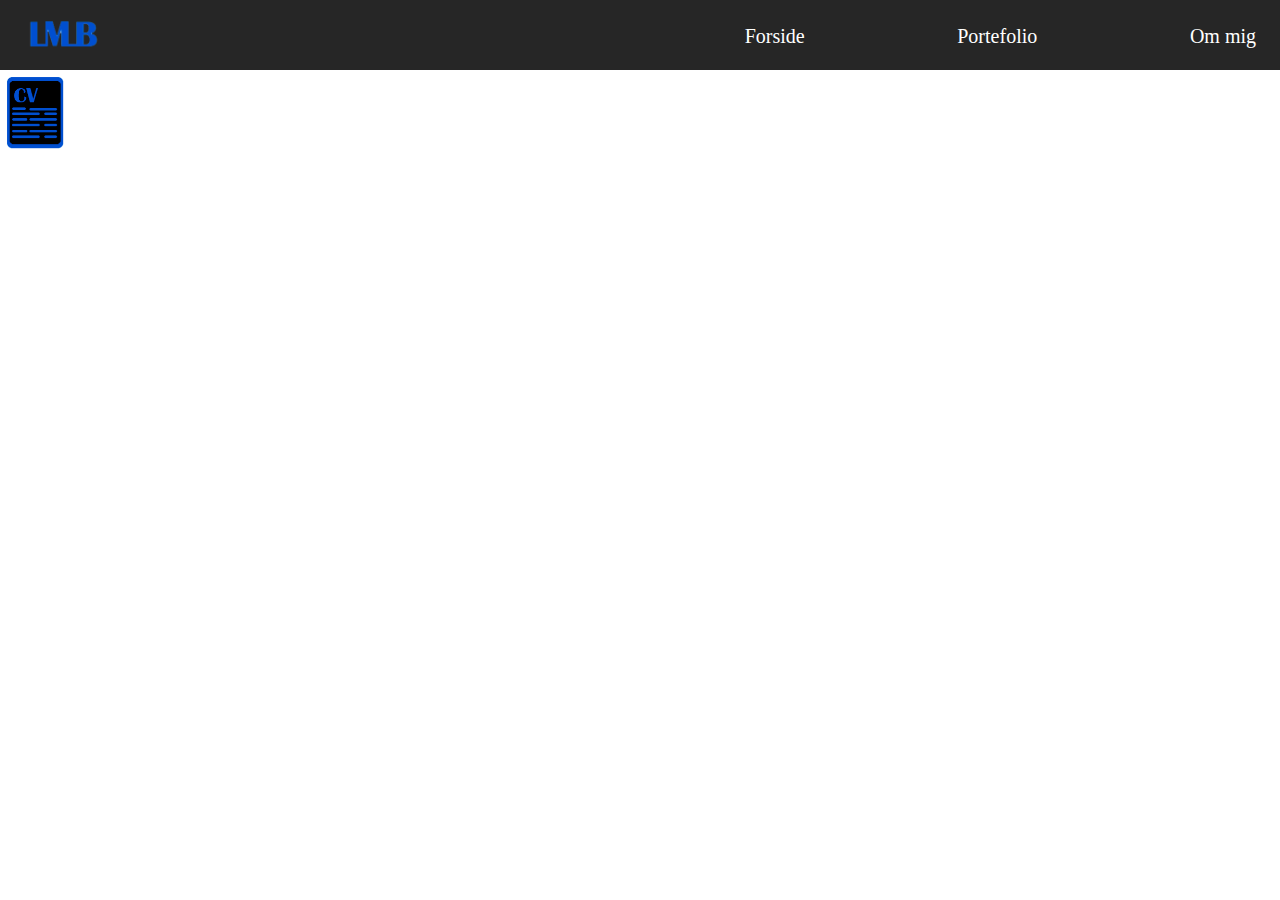
==== pages/1sem-magasin.html @ e430eef9 "undersider - lavet" ====
<!doctype html>
<html lang="da">
<head>
  <meta charset="utf-8">
  <meta name="viewport" content="width=device-width, initial-scale=1, shrink-to-fit=no">
  <meta name="description" content="Portfolio">
  <meta name="author" content="Lise-May Lisbjerg Byfuglien">
  <title>Portfolio</title>
  <link rel="stylesheet" href="../css/style.css">
  <!-- font.abel -->
  <link rel="preconnect" href="https://fonts.googleapis.com">
  <link rel="preconnect" href="https://fonts.gstatic.com" crossorigin>
  <link rel="icon" href="../img/LMLB.png" />
  <link href="https://fonts.googleapis.com/css2?family=Abel&family=Lora&display=swap" rel="stylesheet">
</head>
<body>
    <header>
        <nav class="navbar">
            <a href="../index.html">
                <img src="../img/LMLB.png" alt="LMLB" class="logo">
            </a>
            <ul class="nav-menu">
                <li class="nav-item">
                    <a href="../index.html" class="nav-link">Forside</a>
                </li>
                <li class="nav-item">
                    <a href="#Portefolio" class="nav-link">Portefolio</a>
                </li>
                <li class="nav-item">
                    <a href="#om" class="nav-link">Om mig</a>
                </li>
            </ul>
            <div class="hamburger">
                <span class="bar"></span>
                <span class="bar"></span>
                <span class="bar"></span>
            </div>
        </nav>
    </header>
    <main>
        <a href="#" download><!-- filen der bliver downloadet -->
            <img class="cv_img" src="/img/CV-mørk.png" alt="CV icon">
        </a>

        
    </main>
     <!-- js fil -->
    <script src="../js/script.js"></script>
</body>
</html>
---- css/style.css ----
/*---------- Sass Variabler ----------*/
/*-----*/
/*---------- fonts ----------*/
/*-----*/
/*---------- general --------- */
* {
  margin: 0;
  padding: 0;
  -webkit-box-sizing: border-box;
          box-sizing: border-box;
  text-decoration: none;
}

h1 {
  color: #0040C1;
  font-size: 28px;
  text-align: center;
  font: "Lora", serif;
}

h2 {
  color: #0040C1;
  font-size: 22px;
  font: "Abel", sans-serif;
}

h3 {
  color: #ffffff;
  font-size: 20px;
  font: "Abel", sans-serif;
}

p {
  color: #ffffff;
  font-size: 16px;
  font: "Abel", sans-serif;
  line-height: 22px;
}

main {
  background-color: #000000;
}

.black_boks {
  border: 1px solid #ffffff;
  border-radius: 5px;
  background-color: #000000;
}

.white_boks {
  border: 1px solid #000000;
  border-radius: 5px;
  background-color: #ffffff;
}

.line_horizontal {
  height: 2px;
  background-color: #C4C4C4;
  width: 80%;
  position: relative;
  margin-right: auto;
  margin-left: auto;
}

/*-----*/
/*---------- nav bar --------- */
header {
  background-color: #262626;
}

li {
  list-style: none;
}

a {
  color: white;
  text-decoration: none;
}

.logo {
  width: 70px;
}

.navbar {
  min-height: 70px;
  display: -webkit-box;
  display: -ms-flexbox;
  display: flex;
  -webkit-box-pack: justify;
      -ms-flex-pack: justify;
          justify-content: space-between;
  -webkit-box-align: center;
      -ms-flex-align: center;
          align-items: center;
  padding: 0 24px;
  display: flex;
  -webkit-box-orient: horizontal;
  -webkit-box-direction: reverse;
      -ms-flex-direction: row-reverse;
          flex-direction: row-reverse;
}

.bar {
  display: block;
  width: 25px;
  height: 3px;
  margin: 5px auto;
  -webkit-transition: all 0.3s ease-in-out;
  transition: all 0.3s ease-in-out;
  background-color: white;
}

.hamburger {
  display: block;
  cursor: pointer;
}

.hamburger.active .bar:nth-child(2) {
  opacity: 0;
}

.hamburger.active .bar:nth-child(1) {
  -webkit-transform: translateY(8px) rotate(45deg);
          transform: translateY(8px) rotate(45deg);
}

.hamburger.active .bar:nth-child(3) {
  -webkit-transform: translateY(-8px) rotate(-45deg);
          transform: translateY(-8px) rotate(-45deg);
}

.nav-menu {
  position: fixed;
  left: -100%;
  top: 70px;
  /*gap: 0;*/
  -webkit-box-orient: vertical;
  -webkit-box-direction: normal;
      -ms-flex-direction: column;
          flex-direction: column;
  background-color: #262626;
  width: 100%;
  text-align: center;
  -webkit-transition: 0.3s;
  transition: 0.3s;
}

.nav-item {
  margin: 16px 0;
}

.nav-menu.active {
  left: 0;
}

.nav-link {
  font-size: 17px;
}

/*-----*/
/*---------- forside information --------- */
.cv_img {
  height: 60px;
  position: fixed;
  margin: 5px;
}

.h2_front_page {
  text-align: center;
  padding-top: 50px;
  color: #ffffff;
  font-size: 16px;
}

.col_left {
  padding-top: 8%;
}

.col_right {
  padding-top: 10%;
  padding-bottom: 25%;
}

.h1_front_page {
  padding-top: 40px;
  padding-bottom: 40px;
}

.img_front_info {
  width: 70%;
  display: block;
  margin-left: auto;
  margin-right: auto;
  padding-bottom: 40px;
}

.typed-text {
  text-transform: uppercase;
}

.cursor {
  display: inline-block;
  width: 2px;
  background-color: #C4C4C4;
  margin-left: 0,1rem;
  -webkit-animation: blink 1s infinite;
          animation: blink 1s infinite;
}

.cursor.typing {
  -webkit-animation: none;
          animation: none;
}

@-webkit-keyframes blink {
  0% {
    background-color: #C4C4C4;
  }
  49% {
    background-color: #C4C4C4;
  }
  50% {
    background-color: transparent;
  }
  99% {
    background-color: transparent;
  }
  100% {
    background-color: #C4C4C4;
  }
}

@keyframes blink {
  0% {
    background-color: #C4C4C4;
  }
  49% {
    background-color: #C4C4C4;
  }
  50% {
    background-color: transparent;
  }
  99% {
    background-color: transparent;
  }
  100% {
    background-color: #C4C4C4;
  }
}

/*-----*/
/*---------- om mig - forside --------- */
.h2_about_me {
  color: #0040C1;
  font-size: 24px;
  text-align: center;
  font: "Lora", serif;
}

.col_left_about {
  padding: 10% 20px 10% 20px;
}

.p_info {
  padding: 10px 0 10px 0;
}

.about_article {
  padding-top: 15px;
  padding-bottom: 10px;
}

.background_article {
  text-align: center;
  width: 265px;
  padding: 10px 0 10px 0;
  margin: 10px auto 10px auto;
}

.background_link {
  color: #ffffff;
  font-size: 16px;
  cursor: pointer;
  padding: 5px;
}

.qout {
  text-align: center;
}

.the_qout {
  font-size: 20px;
  font-weight: bold;
}

/*-----*/
/*---------- Baggrund - underside --------- */
.h1_background {
  padding-top: 30px;
  text-transform: uppercase;
}

.h2_bacground {
  text-align: center;
  color: #ffffff;
  padding-top: 40px;
}

.background_info_wrapper {
  display: -webkit-box;
  display: -ms-flexbox;
  display: flex;
  -webkit-box-orient: vertical;
  -webkit-box-direction: normal;
      -ms-flex-direction: column;
          flex-direction: column;
  -webkit-box-pack: space-evenly;
      -ms-flex-pack: space-evenly;
          justify-content: space-evenly;
}

.background_type {
  display: -webkit-box;
  display: -ms-flexbox;
  display: flex;
  -webkit-box-orient: vertical;
  -webkit-box-direction: normal;
      -ms-flex-direction: column;
          flex-direction: column;
  -webkit-box-align: center;
      -ms-flex-align: center;
          align-items: center;
  width: 100%;
  padding: 20px 0 15px 0;
}

.bacground_diploma, .background_year, .background_place {
  color: #C4C4C4;
}

/*-----*/
/*---------- Skills - forside --------- */
.my_skills {
  padding: 10% 0 10% 0;
}

.h2_my_skills {
  text-align: center;
  padding-top: 16px;
  text-transform: uppercase;
}

.skills_wrapper {
  display: -webkit-box;
  display: -ms-flexbox;
  display: flex;
  -webkit-box-orient: vertical;
  -webkit-box-direction: normal;
      -ms-flex-direction: column;
          flex-direction: column;
  -webkit-box-align: center;
      -ms-flex-align: center;
          align-items: center;
  -webkit-box-pack: space-evenly;
      -ms-flex-pack: space-evenly;
          justify-content: space-evenly;
}

.h3_skills_part {
  padding: 10px 0 10px 0;
}

.skills_part {
  display: -webkit-box;
  display: -ms-flexbox;
  display: flex;
  -webkit-box-orient: vertical;
  -webkit-box-direction: normal;
      -ms-flex-direction: column;
          flex-direction: column;
  -webkit-box-align: center;
      -ms-flex-align: center;
          align-items: center;
  width: 90%;
  padding: 20px 0 15px 0;
}

/*-----*/
/*---------- kontakt - forside --------- */
.contact_me {
  background-color: #C4C4C4;
  height: 200px;
}

.article_contact_me {
  width: 90%;
  margin-right: auto;
  margin-left: auto;
}

.h2_contact_me {
  text-align: center;
  padding-top: 20px;
  padding-bottom: 10px;
  text-transform: uppercase;
}

.p_contact_me {
  color: #000000;
  padding-bottom: 10px;
}

.contact_me_button {
  font-size: 16px;
  color: #000000;
  cursor: pointer;
  padding: 5px;
}

.contact_button {
  text-align: center;
}

/*-----*/
/*---------- projekter - forside --------- */
.my_projects {
  padding: 50px 20px 50px 20px;
}

.h2_projects, .h2_recommendations {
  text-align: center;
  text-transform: uppercase;
  padding-bottom: 10px;
}

.h3_semester {
  padding: 40px 0 10px 0;
}

.projects {
  margin: 10px 0px 10px 0;
}

.project_img {
  height: 300px;
  display: block;
  margin-left: auto;
  margin-right: auto;
  background-color: #C4C4C4;
  cursor: pointer;
}

.projects_mobile {
  padding: 20px;
}

/*-----*/
/*---------- anbefaling - forside --------- */
.h2_recommendations {
  padding-bottom: 20px;
}

.recommendations {
  padding: 50px 20px 50px 20px;
}

.recommendation {
  background-color: #C4C4C4;
}

.recommendation_wrapper {
  padding: 15px;
}

.h3_recommendation, .p_recommendation_text, .p_recommendation_employer {
  color: #000000;
}

.h3_recommendation {
  padding-bottom: 15px;
}

.p_recommendation_employer {
  padding-top: 15px;
}

.recommendation_footer {
  display: -webkit-box;
  display: -ms-flexbox;
  display: flex;
  -webkit-box-orient: horizontal;
  -webkit-box-direction: normal;
      -ms-flex-direction: row;
          flex-direction: row;
  -webkit-box-pack: justify;
      -ms-flex-pack: justify;
          justify-content: space-between;
}

.shell_logo {
  height: 75px;
}

/*-----*/
/*---------- fotter --------- */
.footer {
  background-color: #444444;
}

.footer_section {
  display: -webkit-box;
  display: -ms-flexbox;
  display: flex;
  -webkit-box-orient: vertical;
  -webkit-box-direction: normal;
      -ms-flex-direction: column;
          flex-direction: column;
  text-align: center;
  padding-top: 20px;
}

.some, .footer_contact {
  padding: 10px;
}

.p_some, .p_mail, .p_telephone {
  font-size: 16px;
}

.copyright {
  text-align: center;
  font-size: 12px;
  padding-top: 20px;
}

/* ----------------------------------------------------------------- */
/* ---------------------- mediaquery tablet ------------------------ */
@media screen and (min-width: 672px) and (max-width: 950px) {
  /* ------------------------------------------------- */
  /*--Generalt---*/
  h1 {
    font-size: 30px;
  }
  h2 {
    font-size: 23px;
  }
  h3 {
    font-size: 22px;
  }
  p {
    font-size: 18px;
  }
  /*--heder info ---*/
  .nav-link {
    font-size: 20px;
  }
  /*--om mig + mine skills---*/
  .h2_front_page {
    font-size: 18px;
  }
  .about_article, .my_skills {
    padding: 15px 30px 10px 30px;
  }
  .background_article {
    width: 310px;
    padding: 10px 0 10px 0;
  }
  .my_skills {
    padding: 10% 0 10% 0;
  }
  /*--kontakt mig---*/
  .contact_me {
    height: 170px;
    padding: 2% 0 2% 0;
  }
  .contact_button {
    padding-top: 10px;
  }
  .article_contact_me {
    width: 83%;
  }
  /*--projekter---*/
  .my_projects {
    padding: 100px 90px;
  }
  .projects {
    margin: 10px 40px;
  }
  .projects {
    margin: 10px 0px 10px 0;
  }
  /*--anbefaling---*/
  .recommendations {
    padding: 50px 70px;
  }
  /*--footer---*/
  .footer_section {
    display: -webkit-box;
    display: -ms-flexbox;
    display: flex;
    -webkit-box-orient: horizontal;
    -webkit-box-direction: normal;
        -ms-flex-direction: row;
            flex-direction: row;
    -webkit-box-pack: justify;
        -ms-flex-pack: justify;
            justify-content: space-between;
    -webkit-box-align: center;
        -ms-flex-align: center;
            align-items: center;
    padding: 0 10%;
  }
  .some, .footer_contact {
    padding: 25px;
  }
}

/* ----------------------------------------------------------------- */
/* ---------------------- mediaquery ipad pro ----------------------- */
@media screen and (min-width: 951px) and (max-width: 1366px) {
  /*--Generalt---*/
  h1 {
    font-size: 32px;
  }
  h2 {
    font-size: 25px;
  }
  h3 {
    font-size: 24px;
  }
  p {
    font-size: 20px;
  }
  /*--Burgermenu---*/
  .nav-menu {
    display: -webkit-box;
    display: -ms-flexbox;
    display: flex;
    -webkit-box-pack: justify;
        -ms-flex-pack: justify;
            justify-content: space-between;
    -webkit-box-orient: horizontal;
    -webkit-box-direction: normal;
        -ms-flex-direction: row;
            flex-direction: row;
    -webkit-box-align: center;
        -ms-flex-align: center;
            align-items: center;
    gap: 60px;
    position: inherit;
    padding-left: 52%;
  }
  .navbar {
    display: -webkit-box;
    display: -ms-flexbox;
    display: flex;
    -webkit-box-orient: unset;
    -webkit-box-direction: unset;
        -ms-flex-direction: unset;
            flex-direction: unset;
    font-size: 25px;
  }
  .nav-link {
    /*Hover effect*/
    -webkit-transition: 0.7s ease;
    transition: 0.7s ease;
    font-size: 20px;
  }
  .nav-link:hover {
    /*Hover effect*/
    color: blue;
  }
  .hamburger {
    display: none;
  }
  .logo {
    width: 80px;
  }
  .cv_img {
    height: 75px;
  }
  /*---------- forside information --------- */
  .front_info {
    display: -ms-grid;
    display: grid;
    -ms-grid-columns: 1.1fr 0.9fr;
        grid-template-columns: 1.1fr 0.9fr;
    -ms-grid-rows: 1fr;
        grid-template-rows: 1fr;
    gap: 0px 0px;
    grid-auto-flow: row;
        grid-template-areas: "col_left col_right";
    width: 100%;
    height: 100%;
  }
  .col_left {
    -ms-grid-row: 1;
    -ms-grid-column: 1;
    grid-area: col_left;
    padding-top: 350px;
  }
  .col_right {
    -ms-grid-row: 1;
    -ms-grid-column: 2;
    grid-area: col_right;
  }
  .h2_front_page {
    font-size: 20px;
  }
  .img_front_info {
    width: 90%;
    padding-top: 300px;
    padding-bottom: 600px;
  }
  /*---------- forside om mig --------- */
  .about_me {
    display: -ms-grid;
    display: grid;
    -ms-grid-columns: 1.2fr 0.8fr;
        grid-template-columns: 1.2fr 0.8fr;
    -ms-grid-rows: 1fr;
        grid-template-rows: 1fr;
    gap: 0px 0px;
    grid-auto-flow: row;
        grid-template-areas: "col_left_about col_right_about";
    width: 100%;
    height: 100%;
    padding: 50px 0 50px 0;
  }
  .col_left_about {
    -ms-grid-row: 1;
    -ms-grid-column: 1;
    grid-area: col_left_about;
    padding: 20px 40px 20px 70px;
  }
  .col_right_about {
    -ms-grid-row: 1;
    -ms-grid-column: 2;
    grid-area: col_right_about;
  }
  .about_article {
    padding-top: 18px;
    padding-bottom: 13px;
  }
  .background_article {
    width: 315px;
    padding: 12px 0 12px 0;
  }
  .background_link {
    font-size: 20px;
  }
  /*---------- Skills - forside --------- */
  .my_skills {
    padding: 100px 70px 100px 70px;
  }
  .h2_my_skills {
    padding-top: 20px;
    padding-bottom: 10px;
  }
  .skills_wrapper {
    -webkit-box-orient: horizontal;
    -webkit-box-direction: normal;
        -ms-flex-direction: row;
            flex-direction: row;
  }
  .skills_part {
    width: 25%;
  }
  .h3_skills_part {
    text-align: center;
  }
  /*---------- kontakt - forside --------- */
  .article_contact_me {
    width: 85%;
  }
  .h2_contact_me {
    padding-top: 30px;
    padding-bottom: 15px;
  }
  .contact_button {
    padding-top: 20px;
    padding-bottom: 30px;
  }
  .contact_me_button {
    font-size: 17px;
    padding: 8px;
  }
  /*---------- Baggrund - underside --------- */
  .h1_background {
    padding-left: 13%;
  }
  .background_info_wrapper {
    display: -webkit-box;
    display: -ms-flexbox;
    display: flex;
    -webkit-box-orient: horizontal;
    -webkit-box-direction: normal;
        -ms-flex-direction: row;
            flex-direction: row;
    padding: 0 20px 0 20px;
  }
  .background_line {
    display: none;
  }
  .background_line_v {
    border-left: 2px solid #C4C4C4;
    border-right: 2px solid #C4C4C4;
    height: 750px;
    margin-top: 40px;
  }
  /*--projekter- forside --*/
  .my_projects {
    padding: 100px 120px;
  }
  .projects {
    margin: 10px 40px;
  }
  .project_img {
    height: 450px;
  }
  .projects_mobile {
    height: 500px;
  }
  /*--anbefaling- forside--*/
  .recommendations {
    padding: 100px 80px;
  }
  .recommendation_wrapper {
    padding: 30px;
  }
  /*--footer---*/
  .footer_section {
    display: -webkit-box;
    display: -ms-flexbox;
    display: flex;
    -webkit-box-orient: horizontal;
    -webkit-box-direction: normal;
        -ms-flex-direction: row;
            flex-direction: row;
    -webkit-box-pack: justify;
        -ms-flex-pack: justify;
            justify-content: space-between;
    -webkit-box-align: center;
        -ms-flex-align: center;
            align-items: center;
    padding: 0 10%;
  }
  .some, .footer_contact {
    padding: 25px;
  }
  .p_some, .p_mail, .p_telephone {
    font-size: 18px;
  }
}

/* ---------------------- mediaquery desktop - lille ----------------------- */
@media screen and (min-width: 1367px) {
  /*--Generalt---*/
  h1 {
    font-size: 50px;
  }
  h2 {
    font-size: 27px;
  }
  h3 {
    font-size: 26px;
  }
  p {
    font-size: 23px;
  }
  /*--Burgermenu---*/
  .nav-menu {
    display: -webkit-box;
    display: -ms-flexbox;
    display: flex;
    -webkit-box-pack: justify;
        -ms-flex-pack: justify;
            justify-content: space-between;
    -webkit-box-orient: horizontal;
    -webkit-box-direction: normal;
        -ms-flex-direction: row;
            flex-direction: row;
    -webkit-box-align: center;
        -ms-flex-align: center;
            align-items: center;
    gap: 60px;
    position: inherit;
    padding-left: 50%;
  }
  .navbar {
    display: -webkit-box;
    display: -ms-flexbox;
    display: flex;
    -webkit-box-orient: unset;
    -webkit-box-direction: unset;
        -ms-flex-direction: unset;
            flex-direction: unset;
    font-size: 27px;
  }
  .nav-link {
    /*Hover effect*/
    -webkit-transition: 0.7s ease;
    transition: 0.7s ease;
    font-size: 25px;
  }
  .nav-link:hover {
    /*Hover effect*/
    color: blue;
  }
  .hamburger {
    display: none;
  }
  .logo {
    width: 100px;
  }
  .cv_img {
    height: 100px;
  }
  /*---------- forside information --------- */
  .front_info {
    display: -ms-grid;
    display: grid;
    -ms-grid-columns: 1.2fr 0.8fr;
        grid-template-columns: 1.2fr 0.8fr;
    -ms-grid-rows: 1fr;
        grid-template-rows: 1fr;
    gap: 0px 0px;
    grid-auto-flow: row;
        grid-template-areas: "col_left col_right";
    width: 100%;
    height: 100%;
  }
  .col_left {
    -ms-grid-row: 1;
    -ms-grid-column: 1;
    grid-area: col_left;
    padding-top: 400px;
  }
  .col_right {
    -ms-grid-row: 1;
    -ms-grid-column: 2;
    grid-area: col_right;
  }
  .h2_front_page {
    font-size: 22px;
  }
  .img_front_info {
    width: 90%;
    padding-top: 300px;
    padding-bottom: 600px;
    padding-right: 22px;
  }
  /*---------- forside om mig --------- */
  .about_me {
    display: -ms-grid;
    display: grid;
    -ms-grid-columns: 1.2fr 0.8fr;
        grid-template-columns: 1.2fr 0.8fr;
    -ms-grid-rows: 1fr;
        grid-template-rows: 1fr;
    gap: 0px 0px;
    grid-auto-flow: row;
        grid-template-areas: "col_left_about col_right_about";
    width: 100%;
    height: 100%;
    padding: 15% 0 200px 0;
  }
  .col_left_about {
    -ms-grid-row: 1;
    -ms-grid-column: 1;
    grid-area: col_left_about;
    padding: 0px 80px 0px 150px;
  }
  .col_right_about {
    -ms-grid-row: 1;
    -ms-grid-column: 2;
    grid-area: col_right_about;
  }
  .about_article {
    padding-top: 18px;
    padding-bottom: 13px;
  }
  .background_article {
    width: 315px;
    padding: 12px 0 12px 0;
  }
  .background_link {
    font-size: 20px;
  }
  .p_info {
    word-spacing: 2px;
  }
  /*---------- Skills - forside --------- */
  .my_skills {
    padding: 100px 0 100px 0;
    padding-left: 70px;
    padding-right: 70px;
  }
  .h2_my_skills {
    padding-top: 20px;
  }
  .skills_wrapper {
    -webkit-box-orient: horizontal;
    -webkit-box-direction: normal;
        -ms-flex-direction: row;
            flex-direction: row;
  }
  .skills_part {
    width: 25%;
  }
  .h3_skills_part {
    text-align: center;
  }
  .p_skills {
    margin: 10px 0px 0px 0px;
    word-spacing: 2px;
  }
  /*---------- kontakt - forside --------- */
  .article_contact_me {
    width: 78%;
  }
  .h2_contact_me {
    padding-top: 40px;
    padding-bottom: 15px;
  }
  .contact_button {
    padding-top: 25px;
    padding-bottom: 30px;
  }
  .contact_me_button {
    font-size: 18px;
    padding: 5px;
  }
  /*---------- Baggrund - underside --------- */
  .h1_background {
    font-size: 40px;
    padding-left: 9%;
  }
  .background_info_wrapper {
    display: -webkit-box;
    display: -ms-flexbox;
    display: flex;
    -webkit-box-orient: horizontal;
    -webkit-box-direction: normal;
        -ms-flex-direction: row;
            flex-direction: row;
    padding: 0 20px 0 20px;
  }
  .background_line {
    display: none;
  }
  .background_line_v {
    border-left: 2px solid #C4C4C4;
    border-right: 2px solid #C4C4C4;
    height: 750px;
    margin-top: 40px;
  }
  /*--projekter- forside --*/
  .my_projects {
    padding: 100px 22%;
  }
  .projects {
    margin: 15px;
    width: auto;
  }
  .project_img {
    height: 500px;
  }
  /*--anbefaling- forside--*/
  .recommendations {
    padding: 100px 80px;
  }
  .recommendation_wrapper {
    padding: 30px;
  }
  /*--footer---*/
  .footer_section {
    display: -webkit-box;
    display: -ms-flexbox;
    display: flex;
    -webkit-box-orient: horizontal;
    -webkit-box-direction: normal;
        -ms-flex-direction: row;
            flex-direction: row;
    -webkit-box-pack: justify;
        -ms-flex-pack: justify;
            justify-content: space-between;
    -webkit-box-align: center;
        -ms-flex-align: center;
            align-items: center;
    padding: 0 10%;
  }
  .some, .footer_contact {
    padding: 25px;
  }
  .p_some, .p_mail, .p_telephone {
    font-size: 18px;
  }
}
/*# sourceMappingURL=style.css.map */
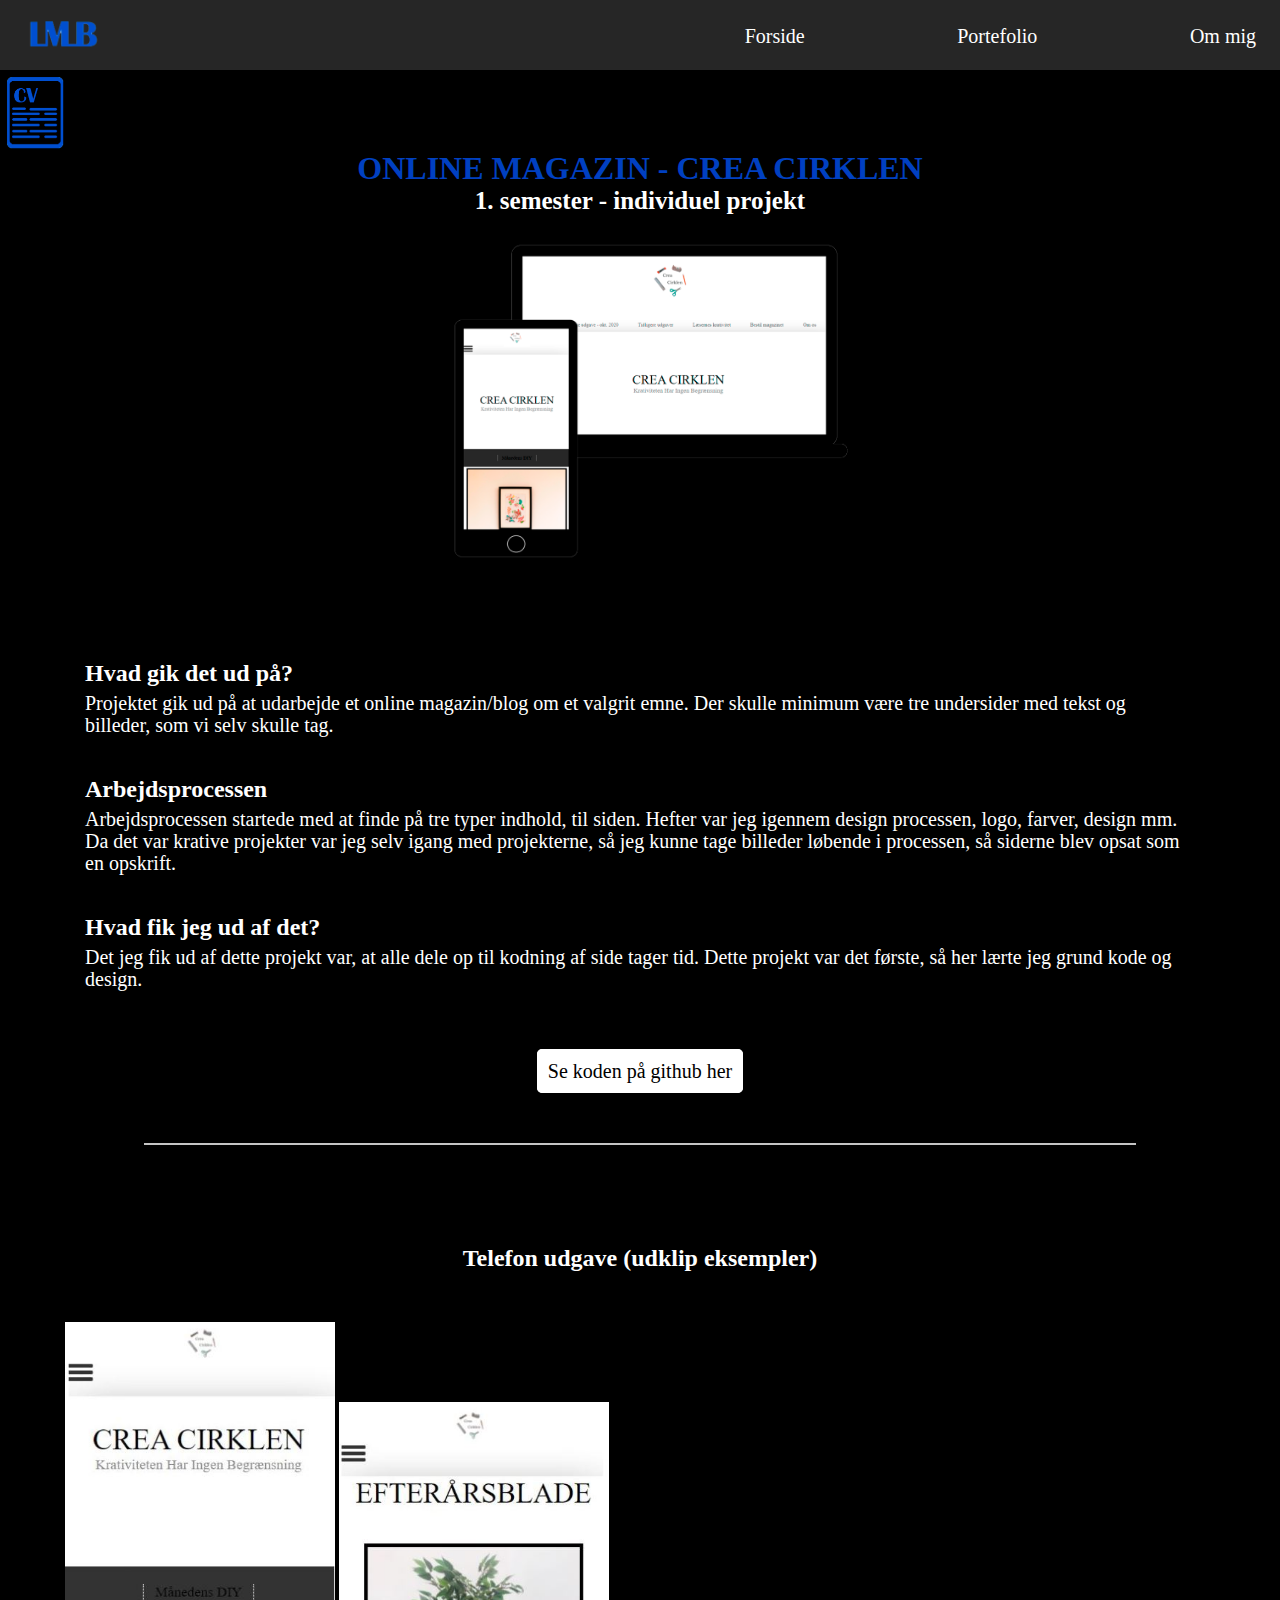
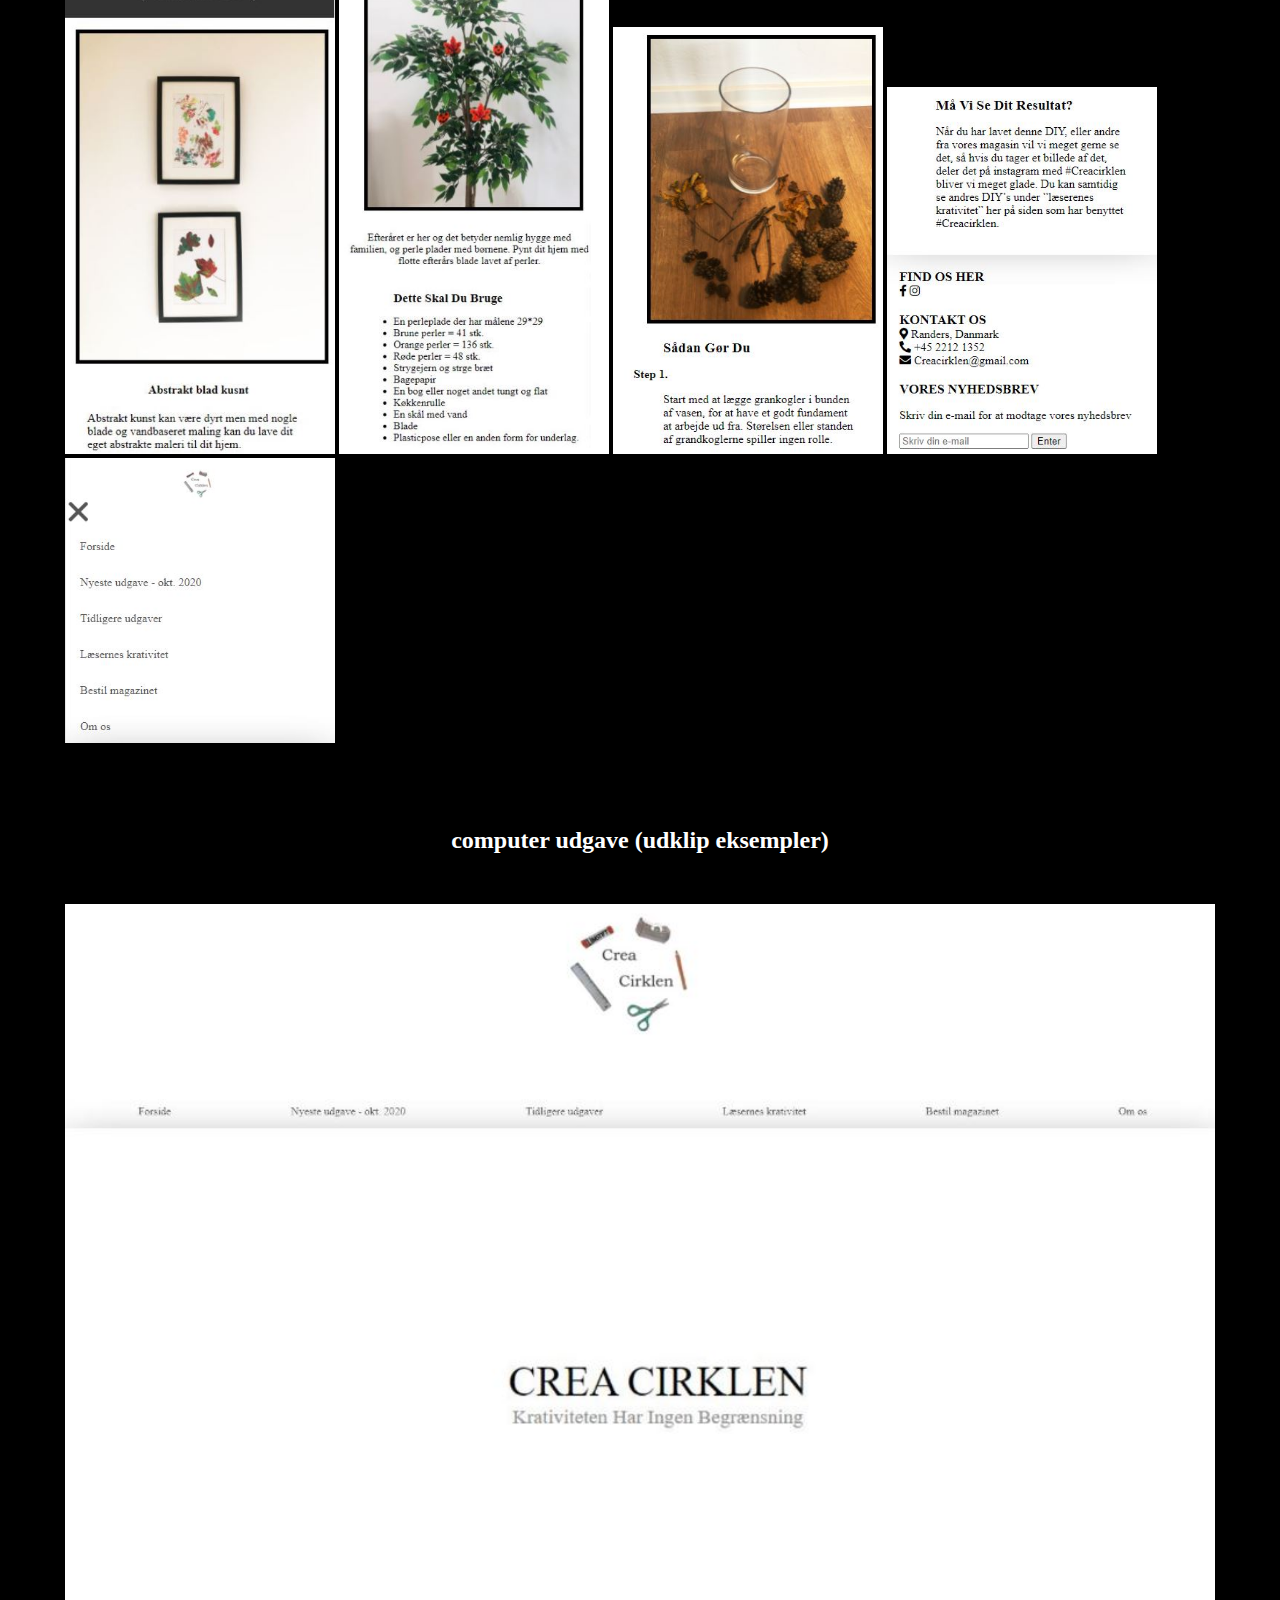
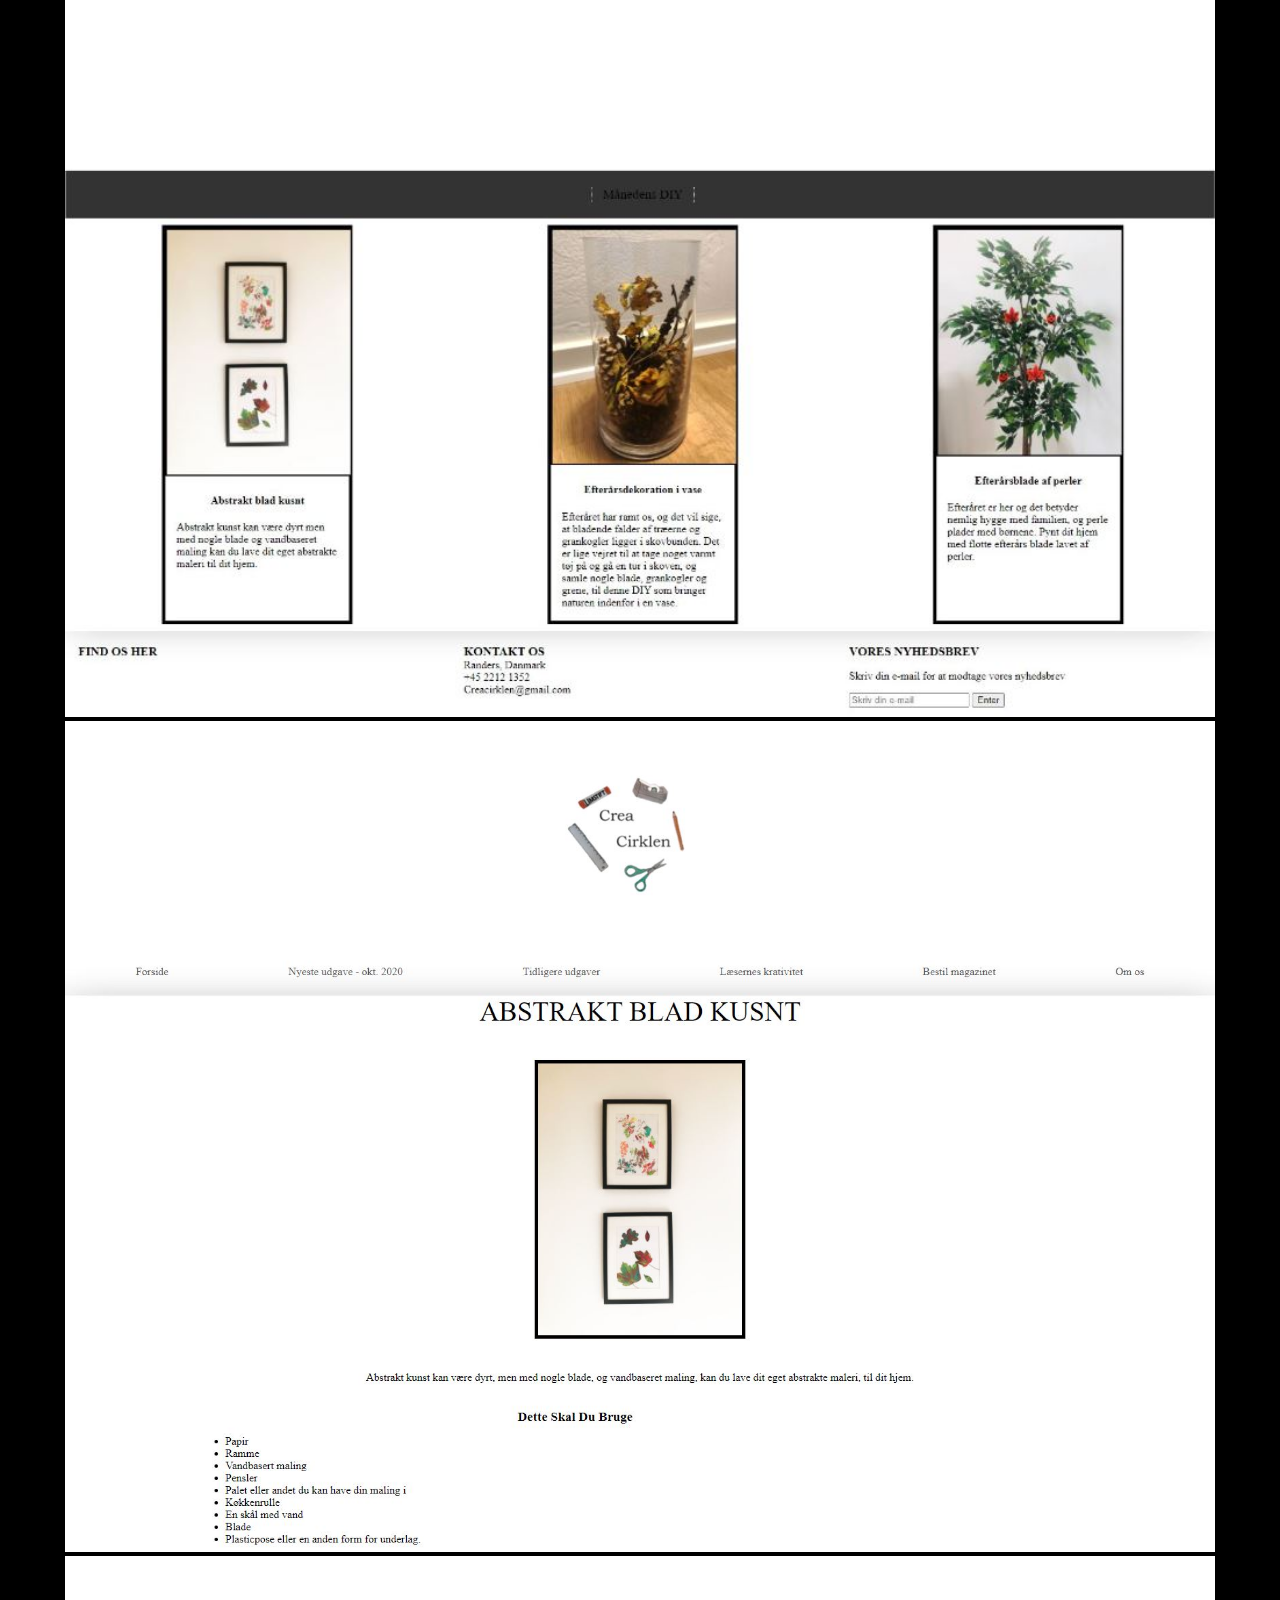
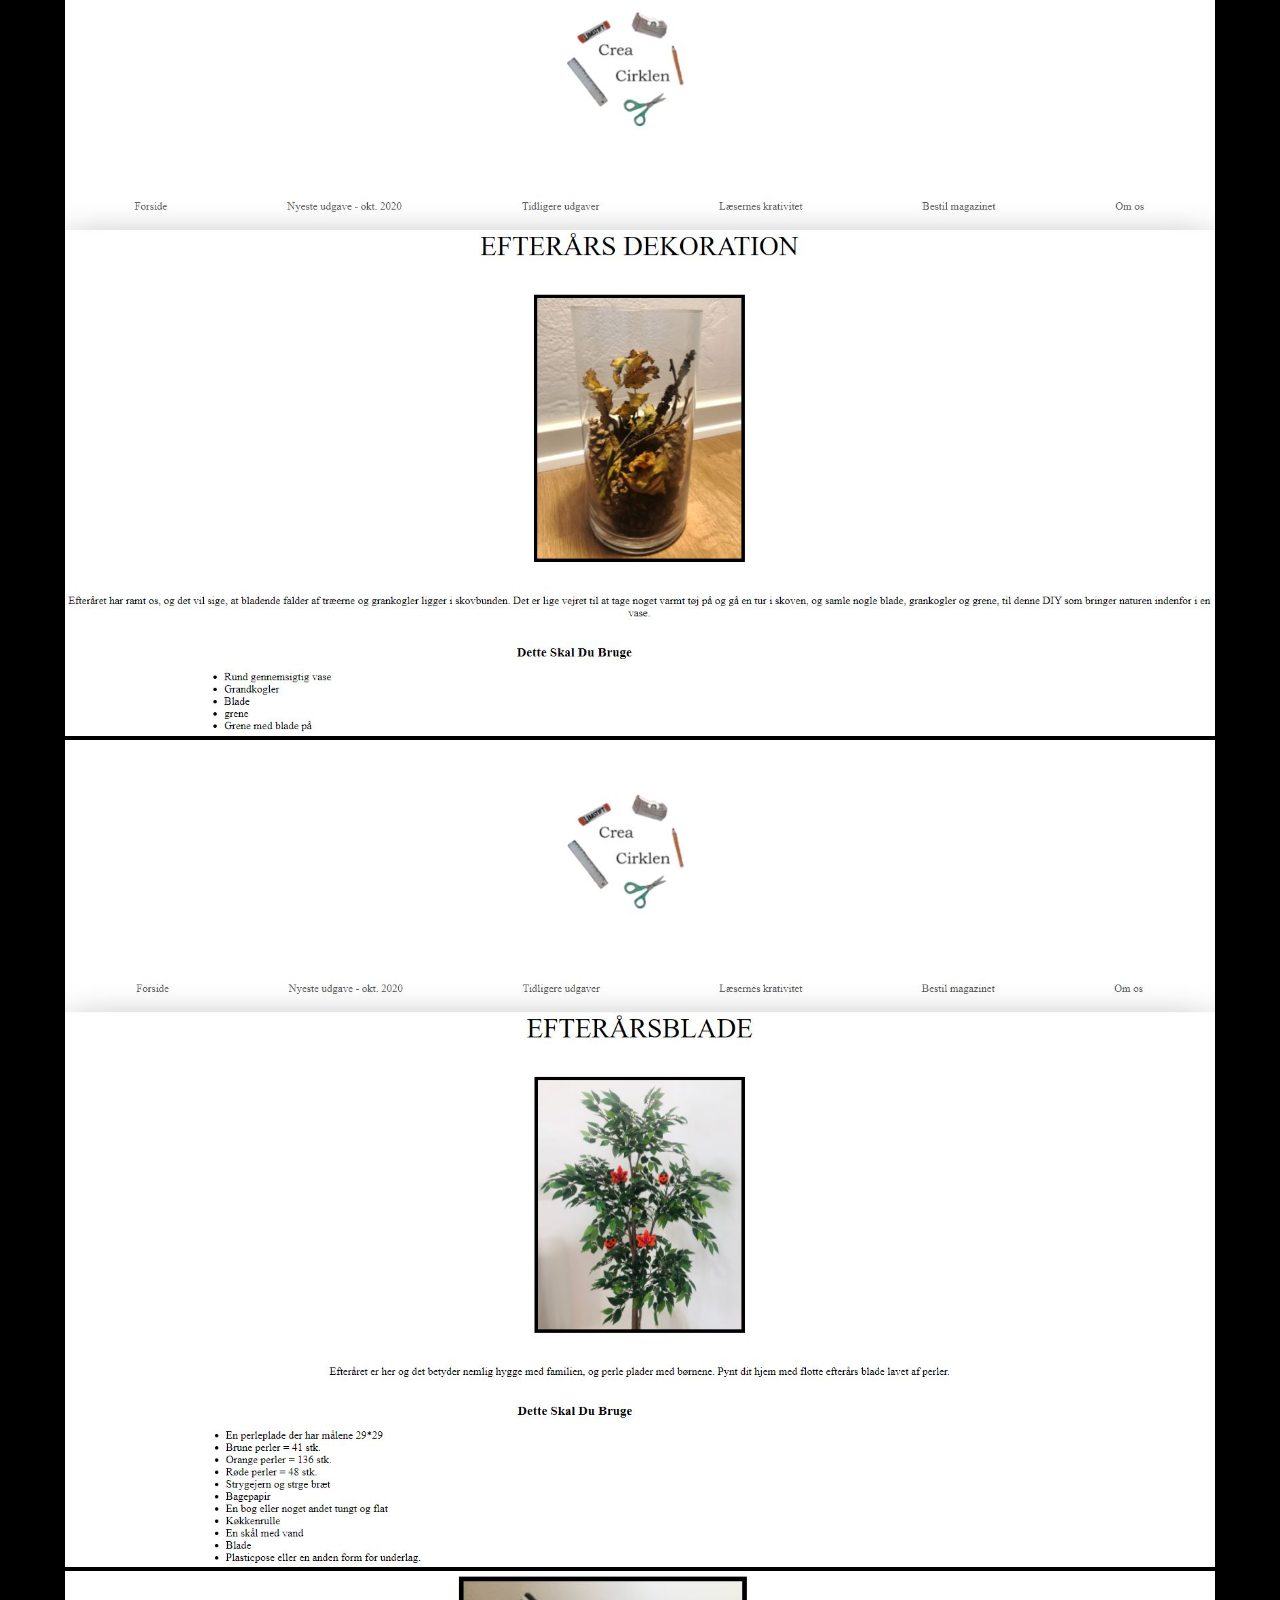
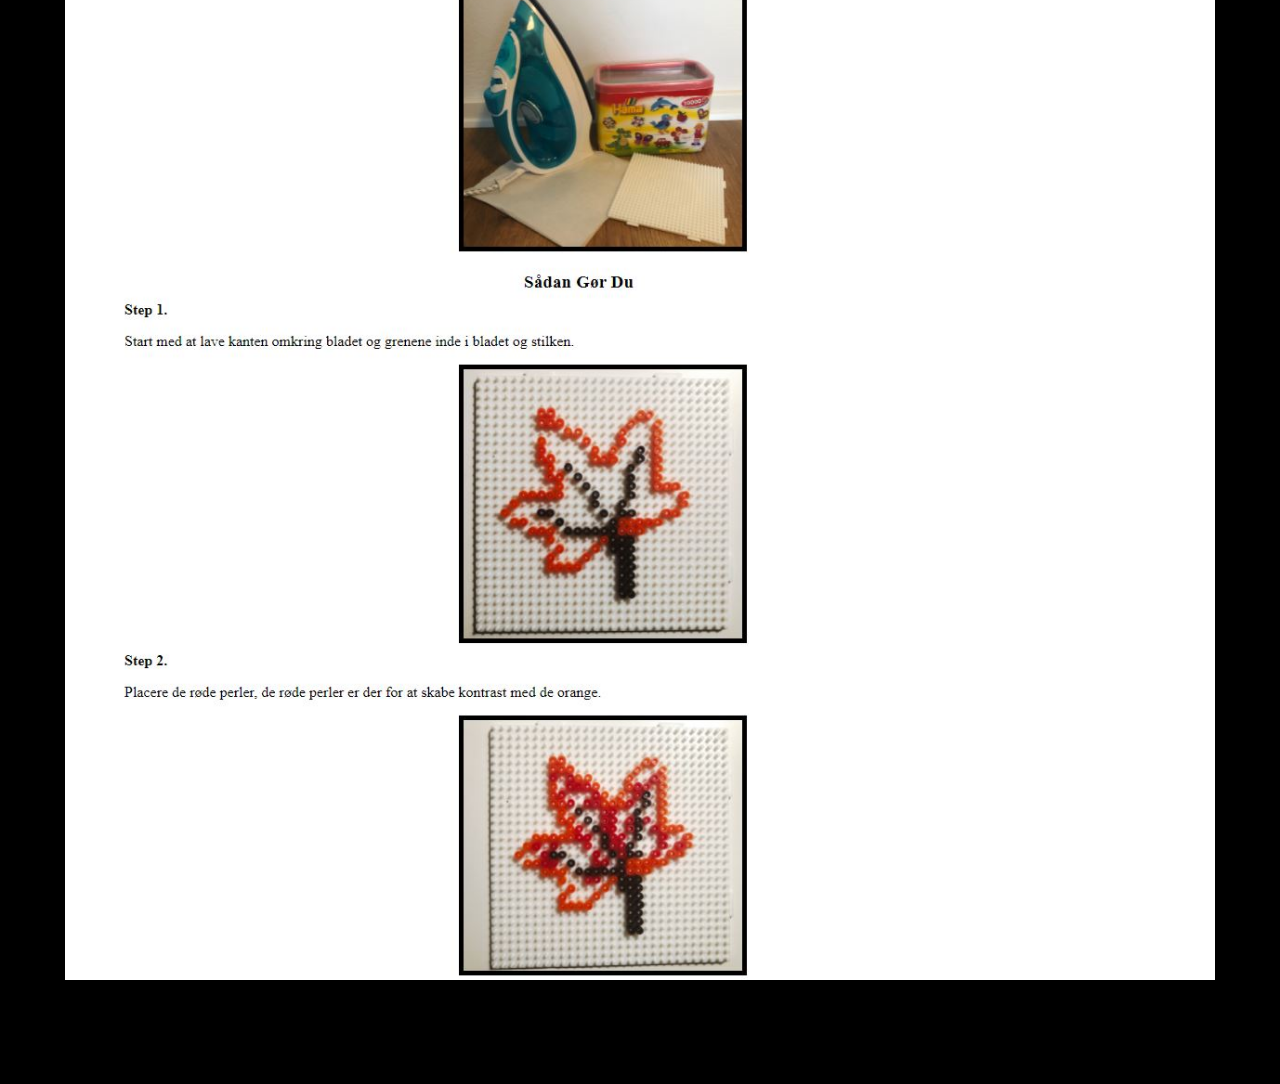
==== commit aba7e5f4: "gamle projekter - done" ====
--- a/pages/1sem-magasin.html
+++ b/pages/1sem-magasin.html
@@ -24,10 +24,10 @@
                     <a href="../index.html" class="nav-link">Forside</a>
                 </li>
                 <li class="nav-item">
-                    <a href="#Portefolio" class="nav-link">Portefolio</a>
+                    <a href="../#Portefolio" class="nav-link">Portefolio</a>
                 </li>
                 <li class="nav-item">
-                    <a href="#om" class="nav-link">Om mig</a>
+                    <a href="../#om" class="nav-link">Om mig</a>
                 </li>
             </ul>
             <div class="hamburger">
@@ -41,6 +41,54 @@
         <a href="#" download><!-- filen der bliver downloadet -->
             <img class="cv_img" src="/img/CV-mørk.png" alt="CV icon">
         </a>
+        <section class="about_project">
+            <h1 class="h1_about_project">Online magazin - Crea Cirklen</h1>
+            <h2 class="h2_about_project">1. semester - individuel projekt</h2>
+
+            <article class="about_project_description">
+                <div class="col_left_about_project">
+                    <img class="img_abot_project" src="../img/1sem - online magasin.png" alt="Billede af projektet">
+                </div>
+                <div class="col_right_about_project">
+                    <h3 class="h3_about_project">Hvad gik det ud på?</h3>
+                    <p class="p_about_project">Projektet gik ud på at udarbejde et online magazin/blog om et valgrit emne. Der skulle minimum være tre undersider med tekst og billeder, som vi selv skulle tag.</p>
+                    <h3 class="h3_about_project">Arbejdsprocessen</h3>
+                    <p class="p_about_project">Arbejdsprocessen startede med at finde på tre typer indhold, til siden. Hefter var jeg igennem design processen, logo, farver, design mm. Da det var krative projekter var jeg selv igang med projekterne, så jeg kunne tage billeder løbende i processen, så siderne blev opsat som en opskrift.  </p>
+                    <h3 class="h3_about_project">Hvad fik jeg ud af det?</h3>
+                    <p class="p_about_project">Det jeg fik ud af dette projekt var, at alle dele op til kodning af side tager tid. Dette projekt var det første, så her lærte jeg grund kode og design.</p>
+                </div>
+                <article class="button_about_project">
+                    <a class="about_project_button black_boks" href="https://github.com/Lise-May/1.semester-Online-Magasin">Se koden på github her</a>
+                </article>
+            </article>
+
+            <div class="line_horizontal about_project_line"></div>
+
+            <article class="photos_about_project">
+                <div class="col_left_telephone">
+                    <h3 class="h3_about_project_center">Telefon udgave (udklip eksempler)</h3>
+                    <div class="about_project_container">
+                        <img class="img_phone_abot_project" src="../img/Crea cirklen - tlf.-forside.JPG" alt="Billede af projektet telefon">
+                        <img class="img_phone_abot_project" src="../img/Crea cirklen - tlf.-efterårsblade.JPG" alt="Billede af projektet telefon">
+                        <img class="img_phone_abot_project" src="../img/Crea cirklen - tlf.-dekoration.JPG" alt="Billede af projektet telefon">
+                        <img class="img_phone_abot_project" src="../img/Crea cirklen - tlf.-resultat.JPG" alt="Billede af projektet telefon">
+                        <img class="img_phone_abot_project" src="../img/Crea cirklen - tlf -burgermenu.JPG" alt="Billede af projektet telefon">
+                        
+                    </div>
+                </div>
+
+                <div class="col_right_pc">
+                    <h3 class="h3_about_project_center">computer udgave (udklip eksempler)</h3>
+                    <div class="about_project_container">
+                        <img class="img_pc_abot_project" src="../img/Crea cirklen - pc - forside.JPG" alt="Billede af projektet computer">
+                        <img class="img_pc_abot_project" src="../img/Crea cirklen - pc - bladkunst.JPG" alt="Billede af projektet computer">
+                        <img class="img_pc_abot_project" src="../img/Crea cirklen - pc -  dekoration.JPG" alt="Billede af projektet computer">
+                        <img class="img_pc_abot_project" src="../img/Crea cirklen - pc -efterårsblade.JPG" alt="Billede af projektet computer">
+                        <img class="img_pc_abot_project" src="../img/Crea cirklen - pc -efterårsblade2.JPG" alt="Billede af projektet computer">
+                    </div>
+                </div>
+            </article>
+        </section>
 
         
     </main>
--- a/css/style.css
+++ b/css/style.css
@@ -37,6 +37,10 @@
   line-height: 22px;
 }
 
+a {
+  font: "Abel", sans-serif;
+}
+
 main {
   background-color: #000000;
 }
@@ -44,7 +48,7 @@
 .black_boks {
   border: 1px solid #ffffff;
   border-radius: 5px;
-  background-color: #000000;
+  background-color: #ffffff;
 }
 
 .white_boks {
@@ -278,7 +282,7 @@
 }
 
 .background_link {
-  color: #ffffff;
+  color: #000000;
   font-size: 16px;
   cursor: pointer;
   padding: 5px;
@@ -501,6 +505,79 @@
   height: 75px;
 }
 
+/* ----- om projekterne ----- */
+.about_project {
+  padding: 80px 20px;
+}
+
+.h1_about_project {
+  text-transform: uppercase;
+}
+
+.h2_about_project {
+  text-align: center;
+  color: #ffffff;
+}
+
+.img_abot_project {
+  width: 370px;
+}
+
+.col_right_about_project {
+  padding: 20px;
+}
+
+.h3_about_project {
+  padding: 20px 0 5px 0;
+}
+
+.h3_about_project_center {
+  padding: 40px 0 20px 0;
+  text-align: center;
+}
+
+.button_about_project {
+  text-align: center;
+  width: 265px;
+  padding: 10px 0 50px 0;
+  margin: 10px auto 10px auto;
+}
+
+.photos_about_project {
+  padding-top: 20px;
+  padding-bottom: 20px;
+}
+
+.about_project_button {
+  color: #000000;
+  font-size: 16px;
+  cursor: pointer;
+  padding: 10px;
+}
+
+.about_project_container {
+  margin-top: 20px;
+  overflow: hidden;
+}
+
+.img_phone_abot_project {
+  width: 180px;
+}
+
+.img_pc_abot_project {
+  width: 100%;
+}
+
+.img_abot_project_phone {
+  height: 440px;
+  padding-left: 85px;
+  padding-top: 30px;
+}
+
+.project_center_space {
+  padding: 0 5px;
+}
+
 /*-----*/
 /*---------- fotter --------- */
 .footer {
@@ -592,6 +669,33 @@
   /*--anbefaling---*/
   .recommendations {
     padding: 50px 70px;
+  }
+  /*--Om projekterne---*/
+  .img_abot_project {
+    width: 420px;
+    display: block;
+    margin-left: auto;
+    margin-right: auto;
+  }
+  .col_right_about_project {
+    padding: 20px 45px;
+  }
+  .h3_about_project {
+    padding: 40px 0 5px 0;
+  }
+  .photos_about_project {
+    padding: 20px 45px;
+  }
+  .img_phone_abot_project {
+    width: 210px;
+  }
+  .img_abot_project_phone {
+    height: 450px;
+    padding-left: 36%;
+    padding-top: 30px;
+  }
+  .project_center_space {
+    padding: 0 40px;
   }
   /*--footer---*/
   .footer_section {
@@ -828,6 +932,39 @@
   .recommendation_wrapper {
     padding: 30px;
   }
+  /*--om projekterne---*/
+  .img_abot_project {
+    width: 445px;
+    display: block;
+    margin-left: auto;
+    margin-right: auto;
+  }
+  .col_right_about_project {
+    padding: 50px 65px;
+  }
+  .h3_about_project {
+    padding: 40px 0 5px 0;
+  }
+  .h3_about_project_center {
+    padding: 80px 0 30px 0;
+  }
+  .photos_about_project {
+    padding: 20px 45px;
+  }
+  .img_phone_abot_project {
+    width: 270px;
+  }
+  .about_project_button {
+    font-size: 20px;
+  }
+  .img_abot_project_phone {
+    height: 540px;
+    padding-left: 36%;
+    padding-top: 50px;
+  }
+  .project_center_space {
+    padding: 0 80px;
+  }
   /*--footer---*/
   .footer_section {
     display: -webkit-box;
@@ -1073,6 +1210,94 @@
   .recommendation_wrapper {
     padding: 30px;
   }
+  /* -- om projekterne */
+  .about_project_description {
+    display: -ms-grid;
+    display: grid;
+    -ms-grid-columns: 1.1fr 0.9fr;
+        grid-template-columns: 1.1fr 0.9fr;
+    -ms-grid-rows: 1fr;
+        grid-template-rows: 1fr;
+    gap: 0px 0px;
+    grid-auto-flow: row;
+        grid-template-areas: "col_left_abot_project col_right_about_project";
+    width: 100%;
+    height: 100%;
+  }
+  .col_left_about_project {
+    -ms-grid-row: 1;
+    -ms-grid-column: 1;
+    grid-area: col_left_abot_project;
+  }
+  .col_right_about_project {
+    -ms-grid-row: 1;
+    -ms-grid-column: 2;
+    grid-area: col_right_about_project;
+  }
+  .photos_about_project {
+    display: -ms-grid;
+    display: grid;
+    -ms-grid-columns: 1.1fr 0.9fr;
+        grid-template-columns: 1.1fr 0.9fr;
+    -ms-grid-rows: 1fr;
+        grid-template-rows: 1fr;
+    gap: 0px 0px;
+    grid-auto-flow: row;
+        grid-template-areas: "col_left_telephone col_right_pc";
+    width: 100%;
+    height: 100%;
+  }
+  .col_left_telephone {
+    -ms-grid-row: 1;
+    -ms-grid-column: 1;
+    grid-area: col_left_telephone;
+  }
+  .col_right_pc {
+    -ms-grid-row: 1;
+    -ms-grid-column: 2;
+    grid-area: col_right_pc;
+  }
+  .img_abot_project {
+    width: 770px;
+    padding-top: 8%;
+    padding-left: 10%;
+    margin-left: auto;
+    margin-right: auto;
+  }
+  .col_right_about_project {
+    padding: 50px 65px;
+  }
+  .h3_about_project {
+    padding: 45px 0 18px 0;
+  }
+  .h3_about_project_center {
+    padding: 80px 0 30px 0;
+  }
+  .photos_about_project {
+    padding: 20px 40px;
+  }
+  .img_phone_abot_project {
+    width: 350px;
+  }
+  .about_project_button {
+    font-size: 20px;
+  }
+  .button_about_project {
+    padding: 10px 0 100px 0;
+  }
+  .about_project_line_v {
+    border-right: 2px solid #C4C4C4;
+    height: 750px;
+    margin-top: 40px;
+  }
+  .img_abot_project_phone {
+    height: 640px;
+    padding-left: 32%;
+    padding-top: 100px;
+  }
+  .project_center_space {
+    padding: 0 80px;
+  }
   /*--footer---*/
   .footer_section {
     display: -webkit-box;
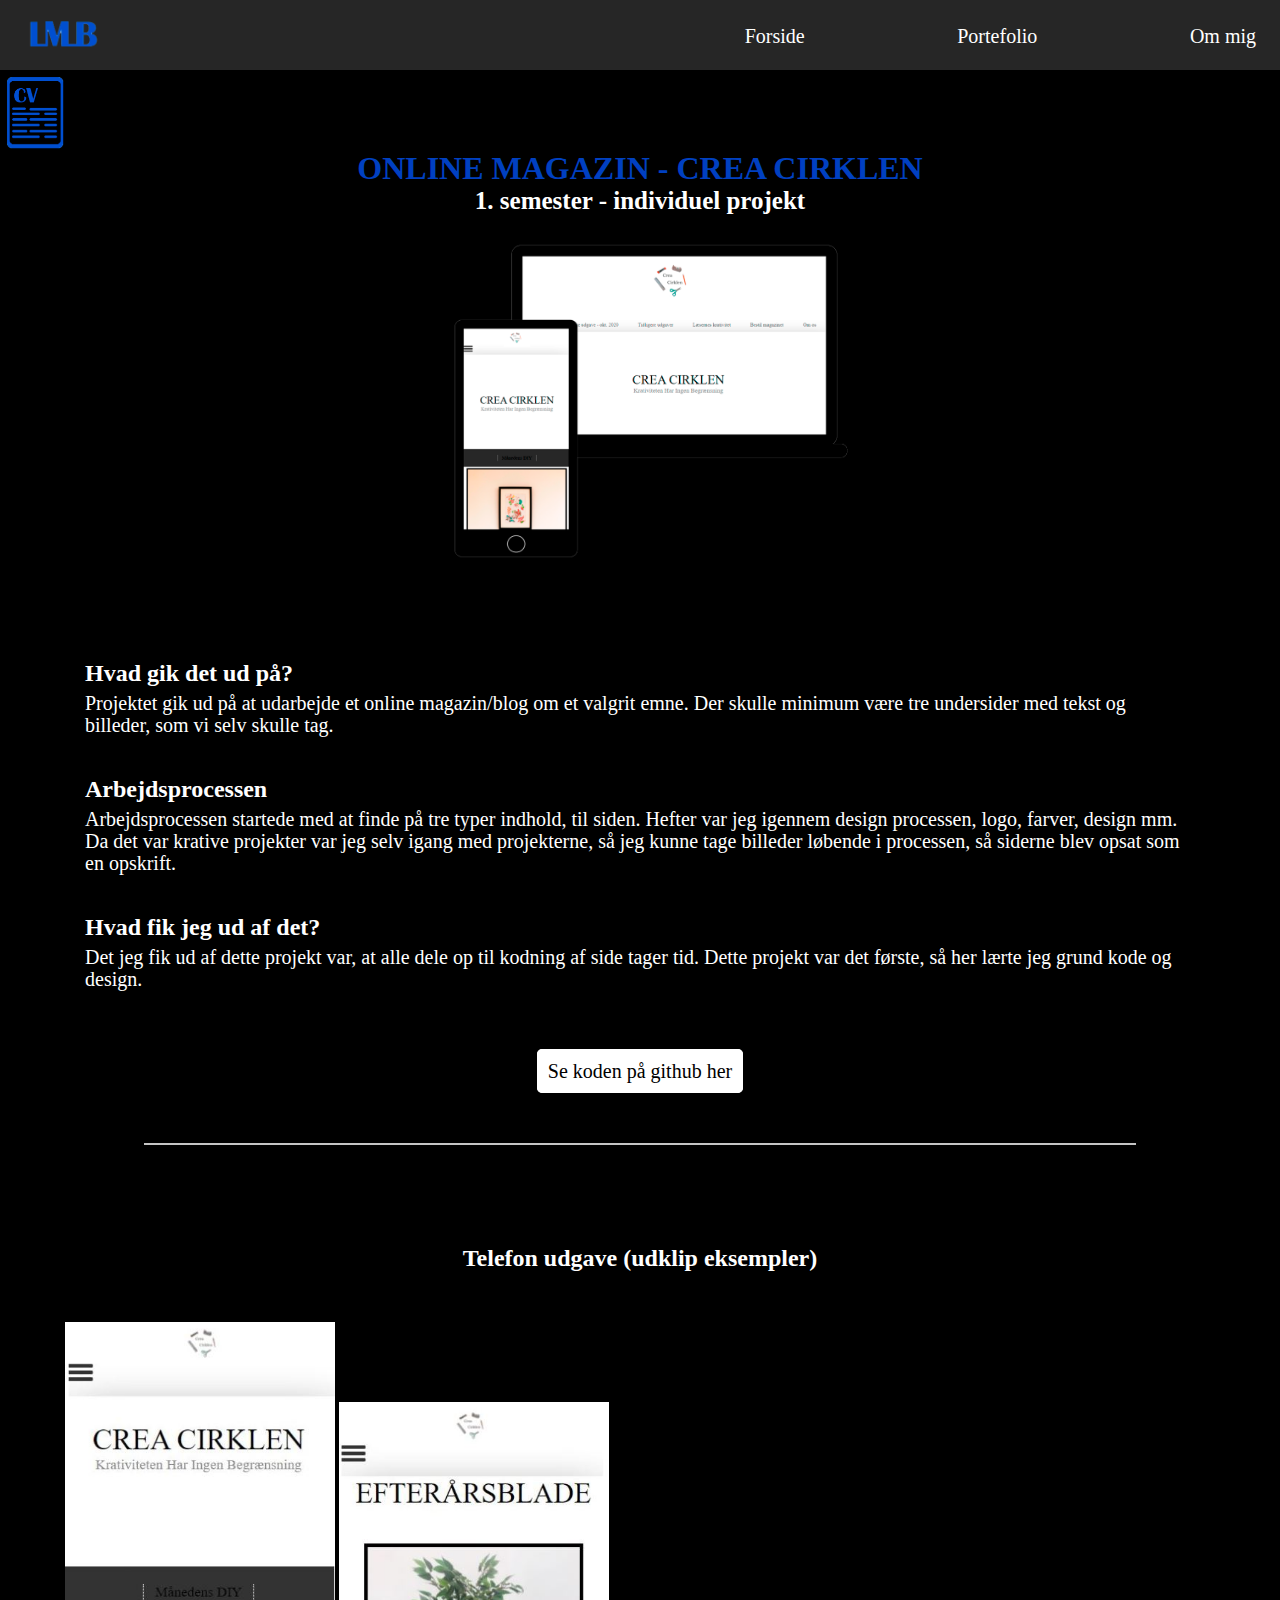
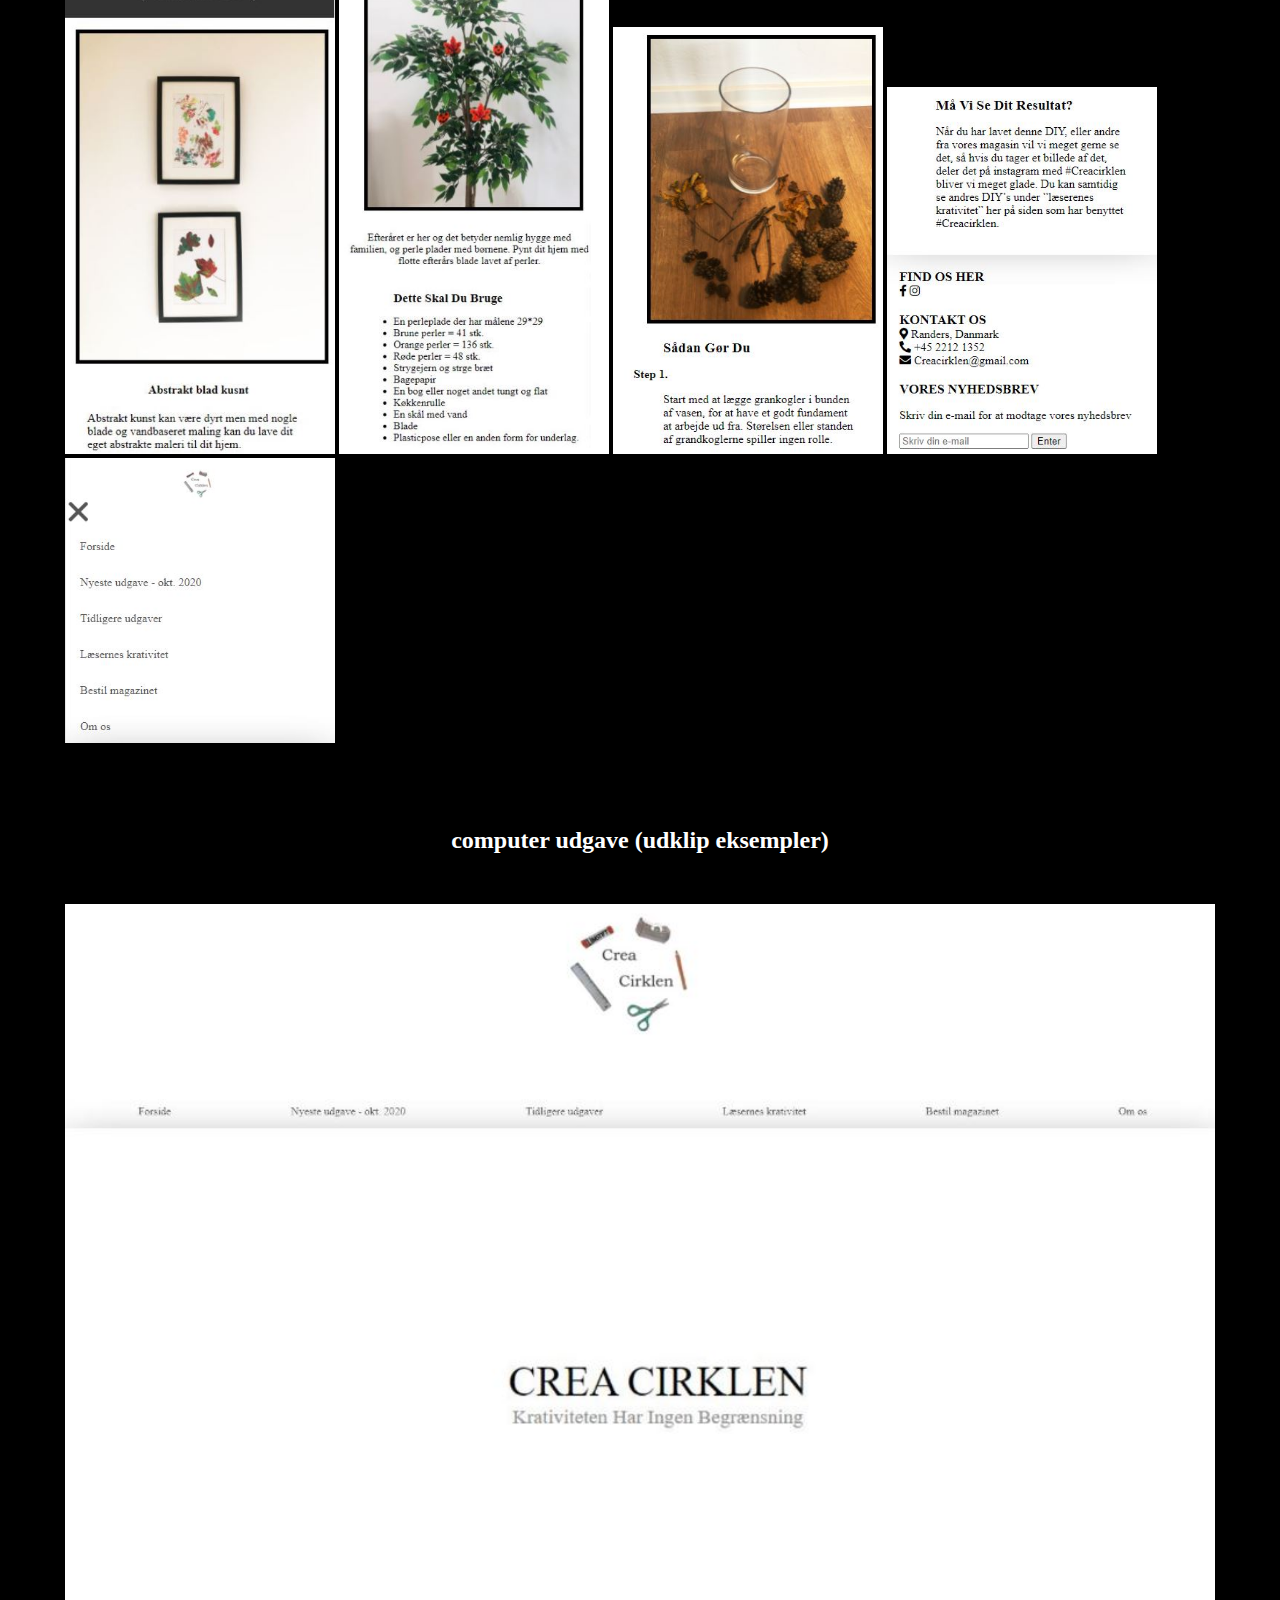
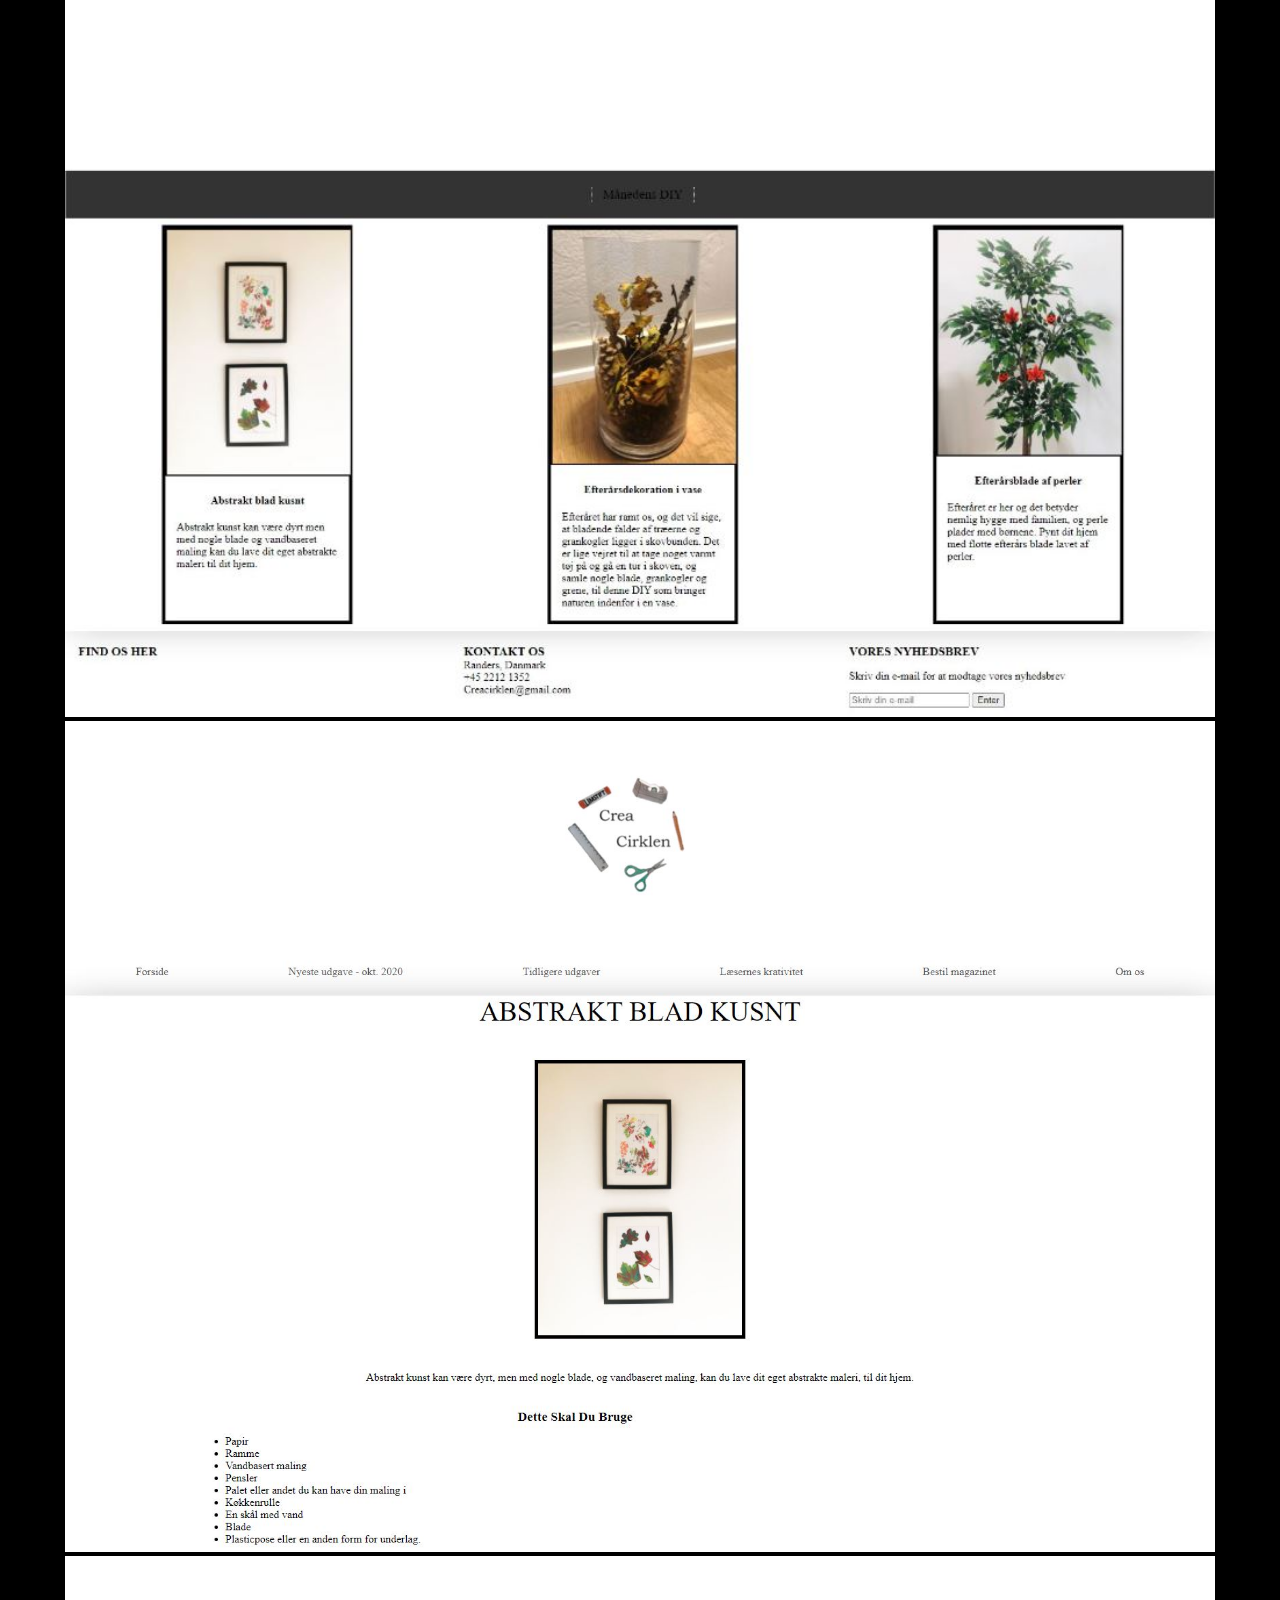
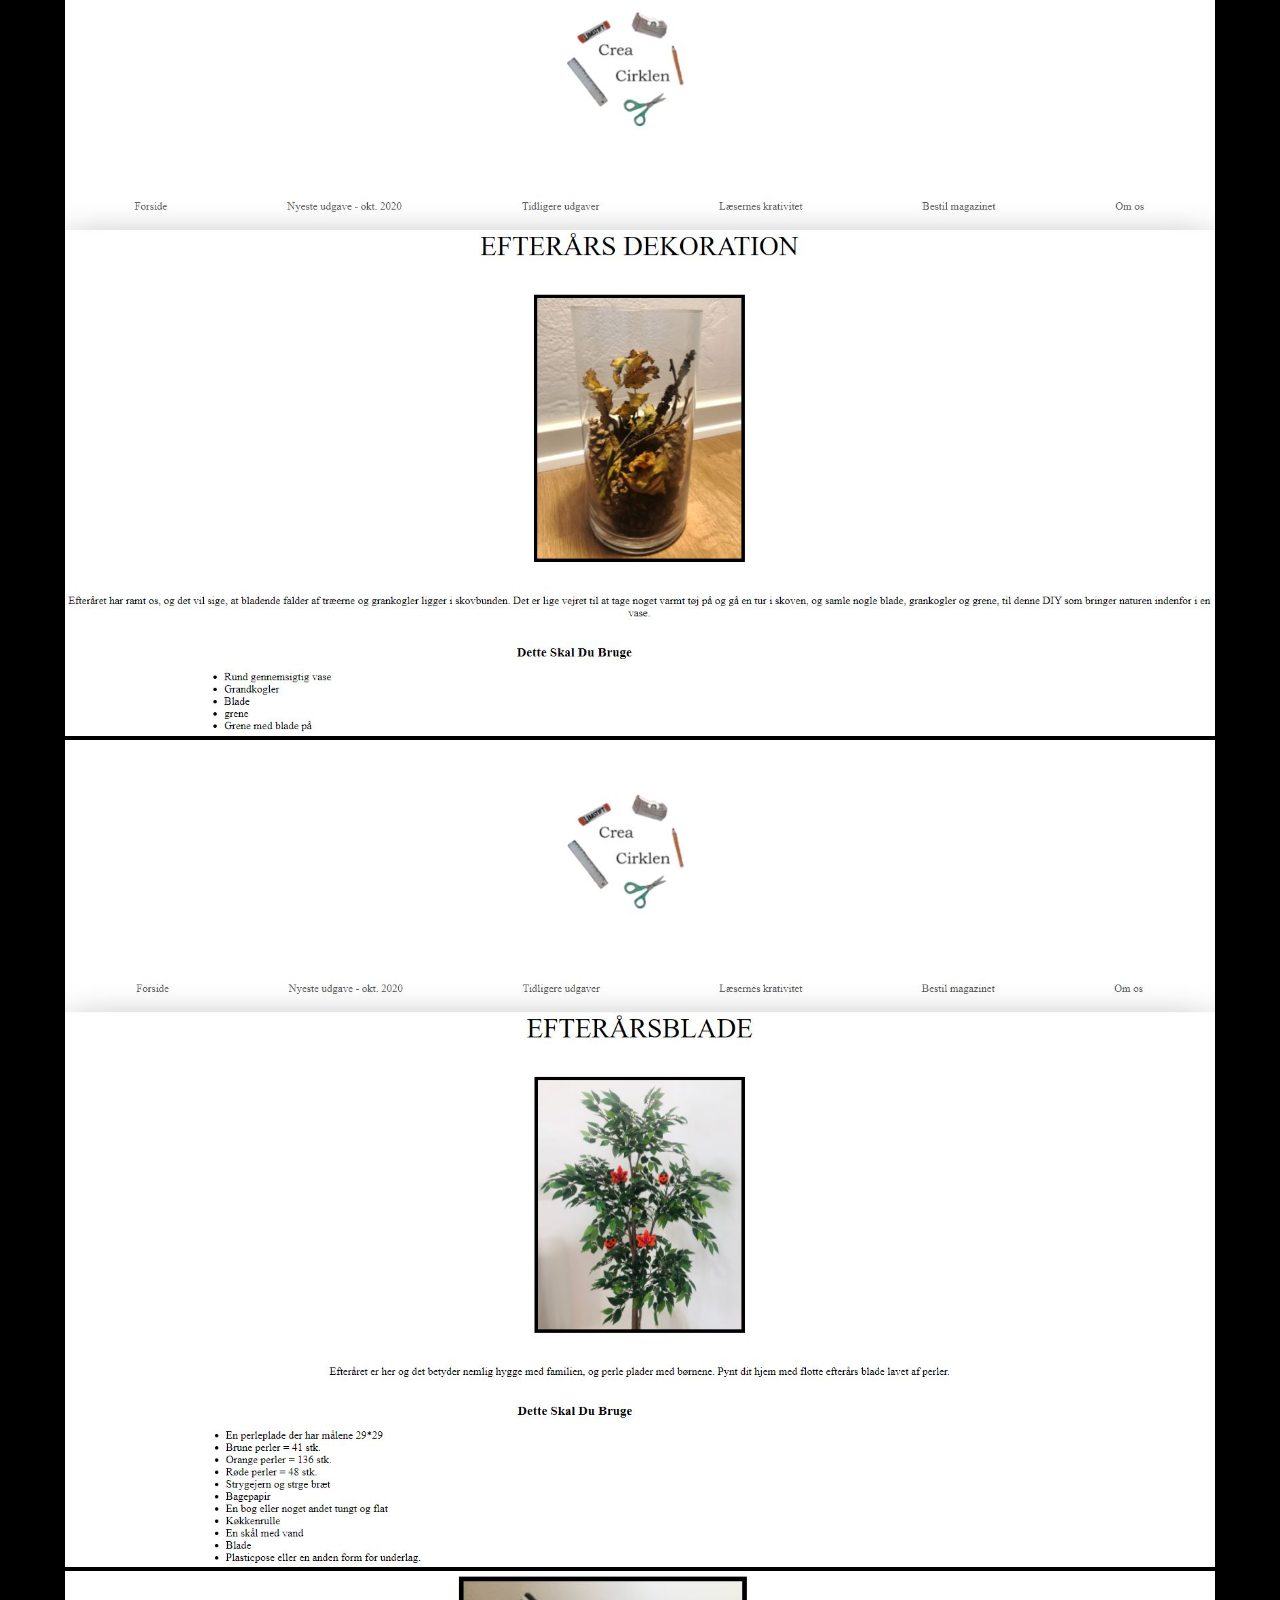
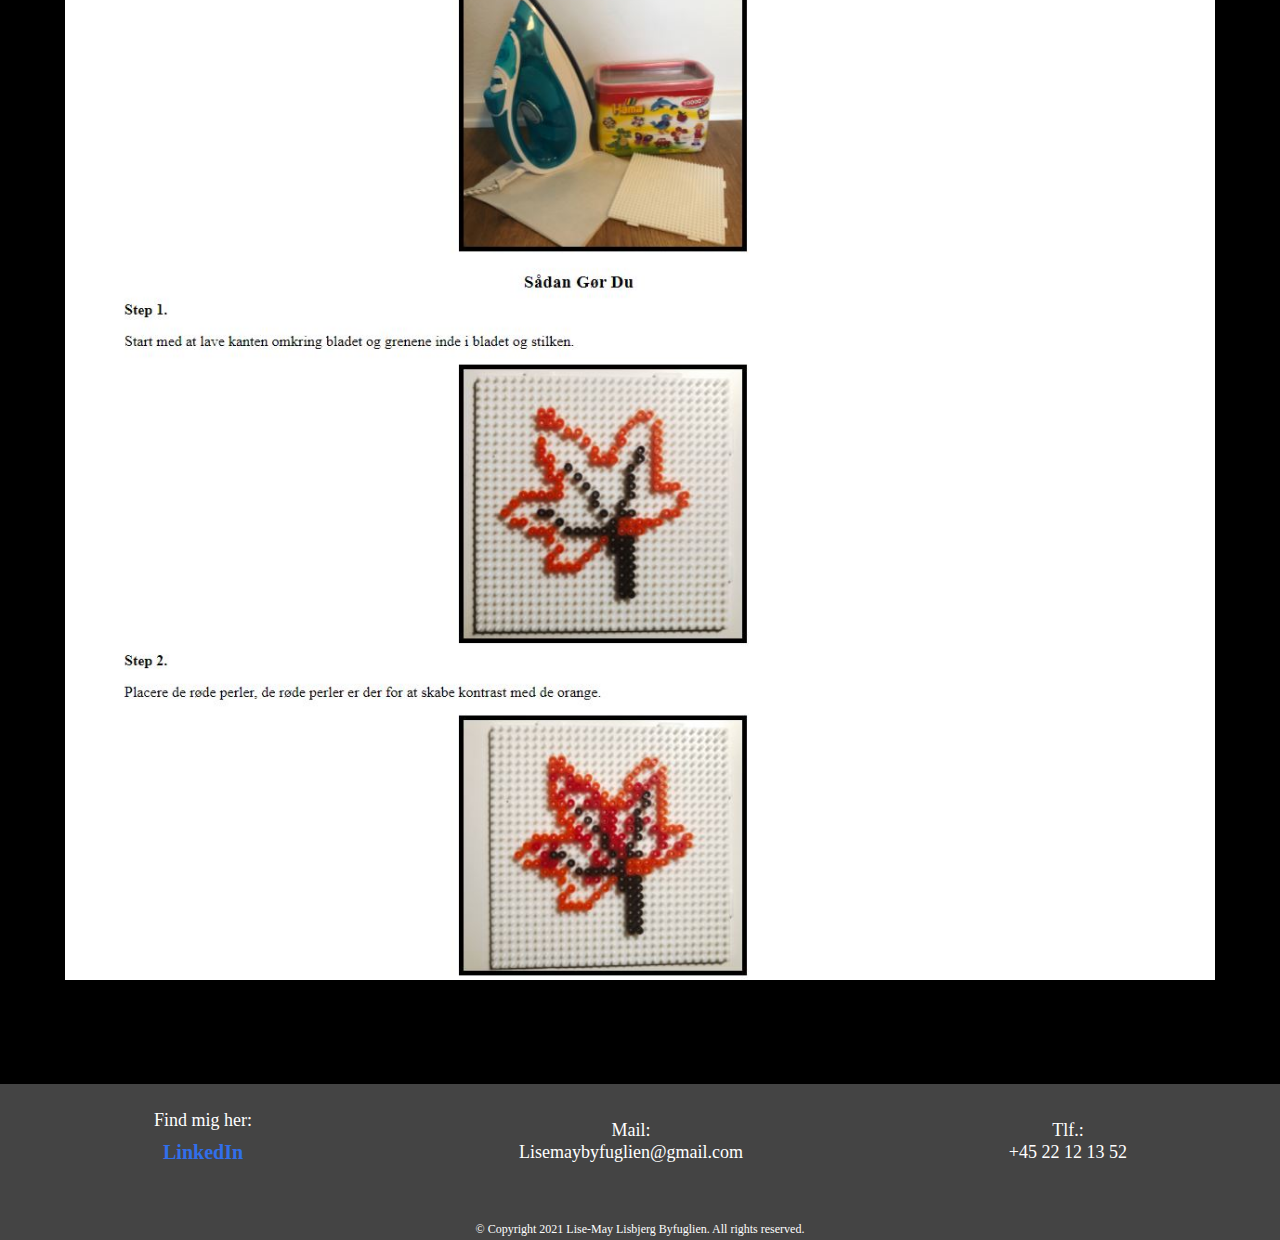
==== commit 3028689d: "til top knap + footer done" ====
--- a/pages/1sem-magasin.html
+++ b/pages/1sem-magasin.html
@@ -41,6 +41,8 @@
         <a href="#" download><!-- filen der bliver downloadet -->
             <img class="cv_img" src="/img/CV-mørk.png" alt="CV icon">
         </a>
+        <button onclick="topFunction()" id="myBtn" title="gå til">TIL TOP</button>
+
         <section class="about_project">
             <h1 class="h1_about_project">Online magazin - Crea Cirklen</h1>
             <h2 class="h2_about_project">1. semester - individuel projekt</h2>
@@ -90,7 +92,24 @@
             </article>
         </section>
 
-        
+        <footer class="footer">
+            <section class="footer_section">
+              <article class="some">
+                <p class="p_some">Find mig her:</p>
+                  <a href="#" class="">
+                    <p class="ln">LinkedIn</p>
+                </a>
+              </article>
+              <article class="footer_contact">
+                <p class="p_mail">Mail: <br>Lisemaybyfuglien@gmail.com</p>
+              </article>
+              <article class="footer_contact">
+                <p class="p_telephone">Tlf.:<br> +45 22 12 13 52</p>
+              </article>
+      
+            </section>
+            <p class="copyright">© Copyright 2021 Lise-May Lisbjerg Byfuglien. All rights reserved.</p>
+          </footer>
     </main>
      <!-- js fil -->
     <script src="../js/script.js"></script>
--- a/css/style.css
+++ b/css/style.css
@@ -64,6 +64,27 @@
   position: relative;
   margin-right: auto;
   margin-left: auto;
+}
+
+#myBtn {
+  display: none;
+  position: fixed;
+  bottom: 210px;
+  right: 10px;
+  z-index: 99;
+  font-size: 13px;
+  border: none;
+  outline: none;
+  background-color: #0040C1;
+  color: #ffffff;
+  cursor: pointer;
+  padding: 12px;
+  border-radius: 4px;
+}
+
+.linkedin_icon {
+  font-size: 2px;
+  color: #444444;
 }
 
 /*-----*/
@@ -446,16 +467,14 @@
 }
 
 .project_img {
-  height: 300px;
-  display: block;
-  margin-left: auto;
-  margin-right: auto;
+  width: 100%;
   background-color: #C4C4C4;
-  cursor: pointer;
 }
 
 .projects_mobile {
   padding: 20px;
+  width: 225px;
+  background-color: #C4C4C4;
 }
 
 /*-----*/
@@ -604,6 +623,13 @@
   font-size: 16px;
 }
 
+.ln {
+  color: #316feb;
+  font-size: 20px;
+  padding: 10px;
+  font-weight: bold;
+}
+
 .copyright {
   text-align: center;
   font-size: 12px;
@@ -627,6 +653,21 @@
   p {
     font-size: 18px;
   }
+  #myBtn {
+    display: none;
+    position: fixed;
+    bottom: 158px;
+    right: 10px;
+    z-index: 99;
+    font-size: 15px;
+    border: none;
+    outline: none;
+    background-color: #0040C1;
+    color: #ffffff;
+    cursor: pointer;
+    padding: 15px;
+    border-radius: 4px;
+  }
   /*--heder info ---*/
   .nav-link {
     font-size: 20px;
@@ -658,13 +699,21 @@
   }
   /*--projekter---*/
   .my_projects {
-    padding: 100px 90px;
+    padding: 100px 66px;
   }
   .projects {
     margin: 10px 40px;
   }
   .projects {
     margin: 10px 0px 10px 0;
+  }
+  .my_projects_container {
+    margin-top: 20px;
+    overflow: hidden;
+  }
+  .project_img {
+    width: 49%;
+    background-color: #C4C4C4;
   }
   /*--anbefaling---*/
   .recommendations {
@@ -734,6 +783,21 @@
   }
   p {
     font-size: 20px;
+  }
+  #myBtn {
+    display: none;
+    position: fixed;
+    bottom: 170px;
+    right: 10px;
+    z-index: 99;
+    font-size: 17px;
+    border: none;
+    outline: none;
+    background-color: #0040C1;
+    color: #ffffff;
+    cursor: pointer;
+    padding: 15px;
+    border-radius: 4px;
   }
   /*--Burgermenu---*/
   .nav-menu {
@@ -920,10 +984,12 @@
     margin: 10px 40px;
   }
   .project_img {
-    height: 450px;
+    width: 49%;
   }
   .projects_mobile {
-    height: 500px;
+    padding: 20px;
+    width: 260px;
+    background-color: #C4C4C4;
   }
   /*--anbefaling- forside--*/
   .recommendations {
@@ -990,7 +1056,7 @@
   }
 }
 
-/* ---------------------- mediaquery desktop - lille ----------------------- */
+/* ---------------------- mediaquery desktop ----------------------- */
 @media screen and (min-width: 1367px) {
   /*--Generalt---*/
   h1 {
@@ -1004,6 +1070,21 @@
   }
   p {
     font-size: 23px;
+  }
+  #myBtn {
+    display: none;
+    position: fixed;
+    bottom: 170px;
+    right: 10px;
+    z-index: 99;
+    font-size: 18px;
+    border: none;
+    outline: none;
+    background-color: #0040C1;
+    color: #ffffff;
+    cursor: pointer;
+    padding: 15px;
+    border-radius: 4px;
   }
   /*--Burgermenu---*/
   .nav-menu {
@@ -1194,21 +1275,19 @@
   }
   /*--projekter- forside --*/
   .my_projects {
-    padding: 100px 22%;
+    padding: 100px 10%;
   }
   .projects {
     margin: 15px;
     width: auto;
   }
   .project_img {
-    height: 500px;
-  }
-  /*--anbefaling- forside--*/
-  .recommendations {
-    padding: 100px 80px;
-  }
-  .recommendation_wrapper {
-    padding: 30px;
+    width: 49%;
+  }
+  .projects_mobile {
+    padding: 20px;
+    width: 300px;
+    background-color: #C4C4C4;
   }
   /* -- om projekterne */
   .about_project_description {
@@ -1297,6 +1376,13 @@
   }
   .project_center_space {
     padding: 0 80px;
+  }
+  /*--anbefaling- forside--*/
+  .recommendations {
+    padding: 100px 160px;
+  }
+  .recommendation_wrapper {
+    padding: 30px;
   }
   /*--footer---*/
   .footer_section {
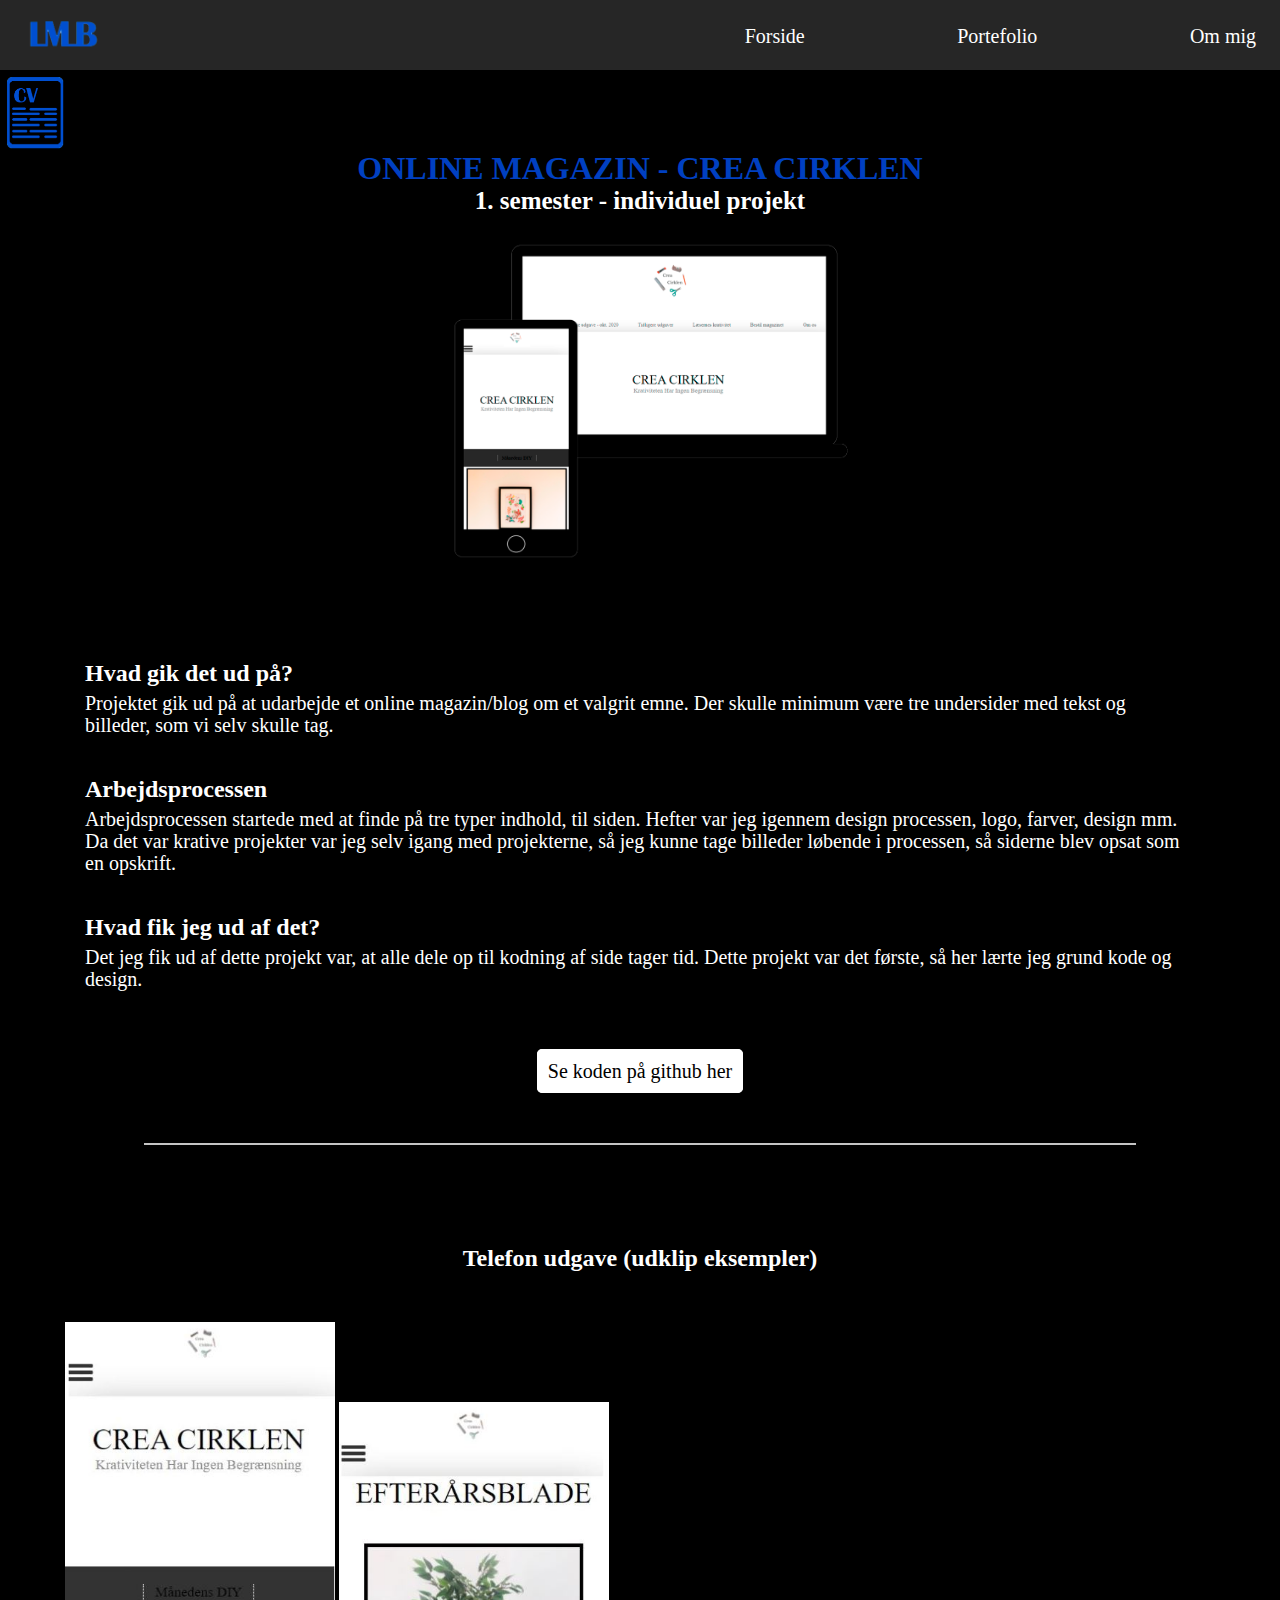
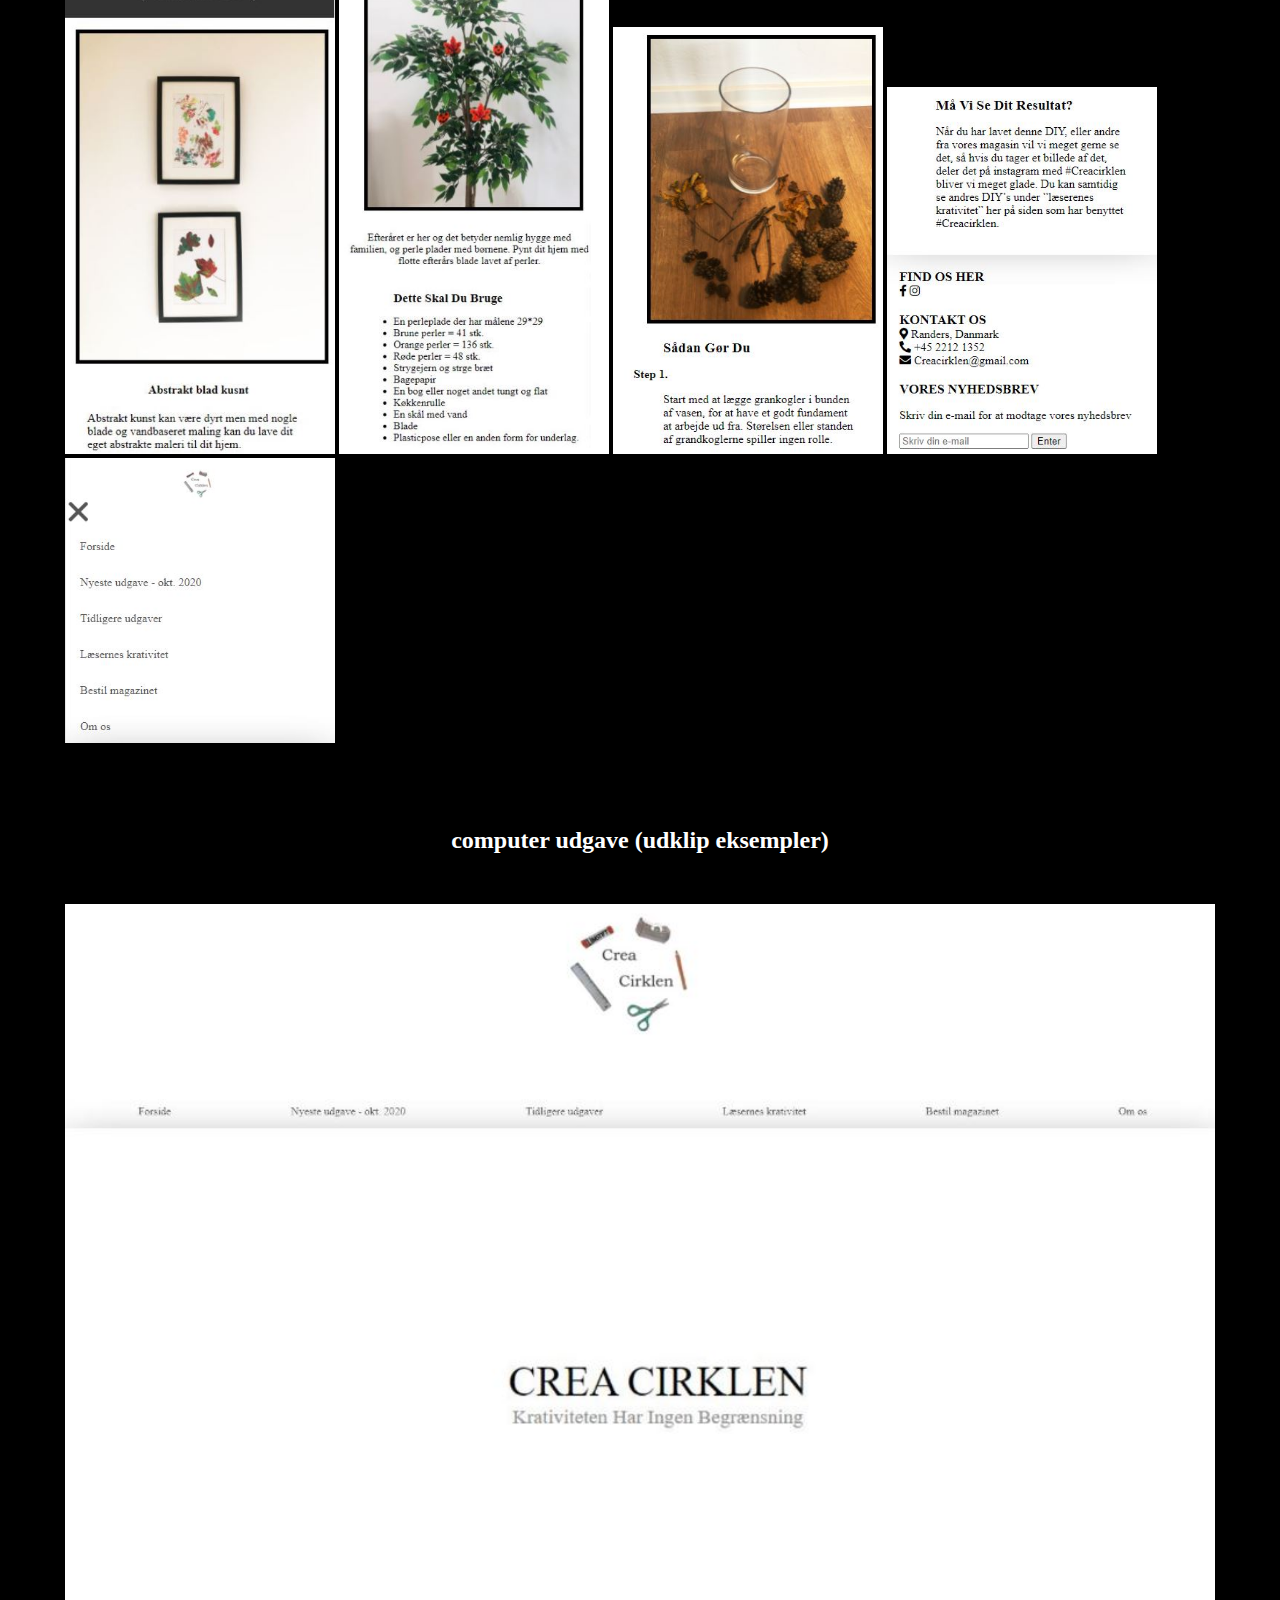
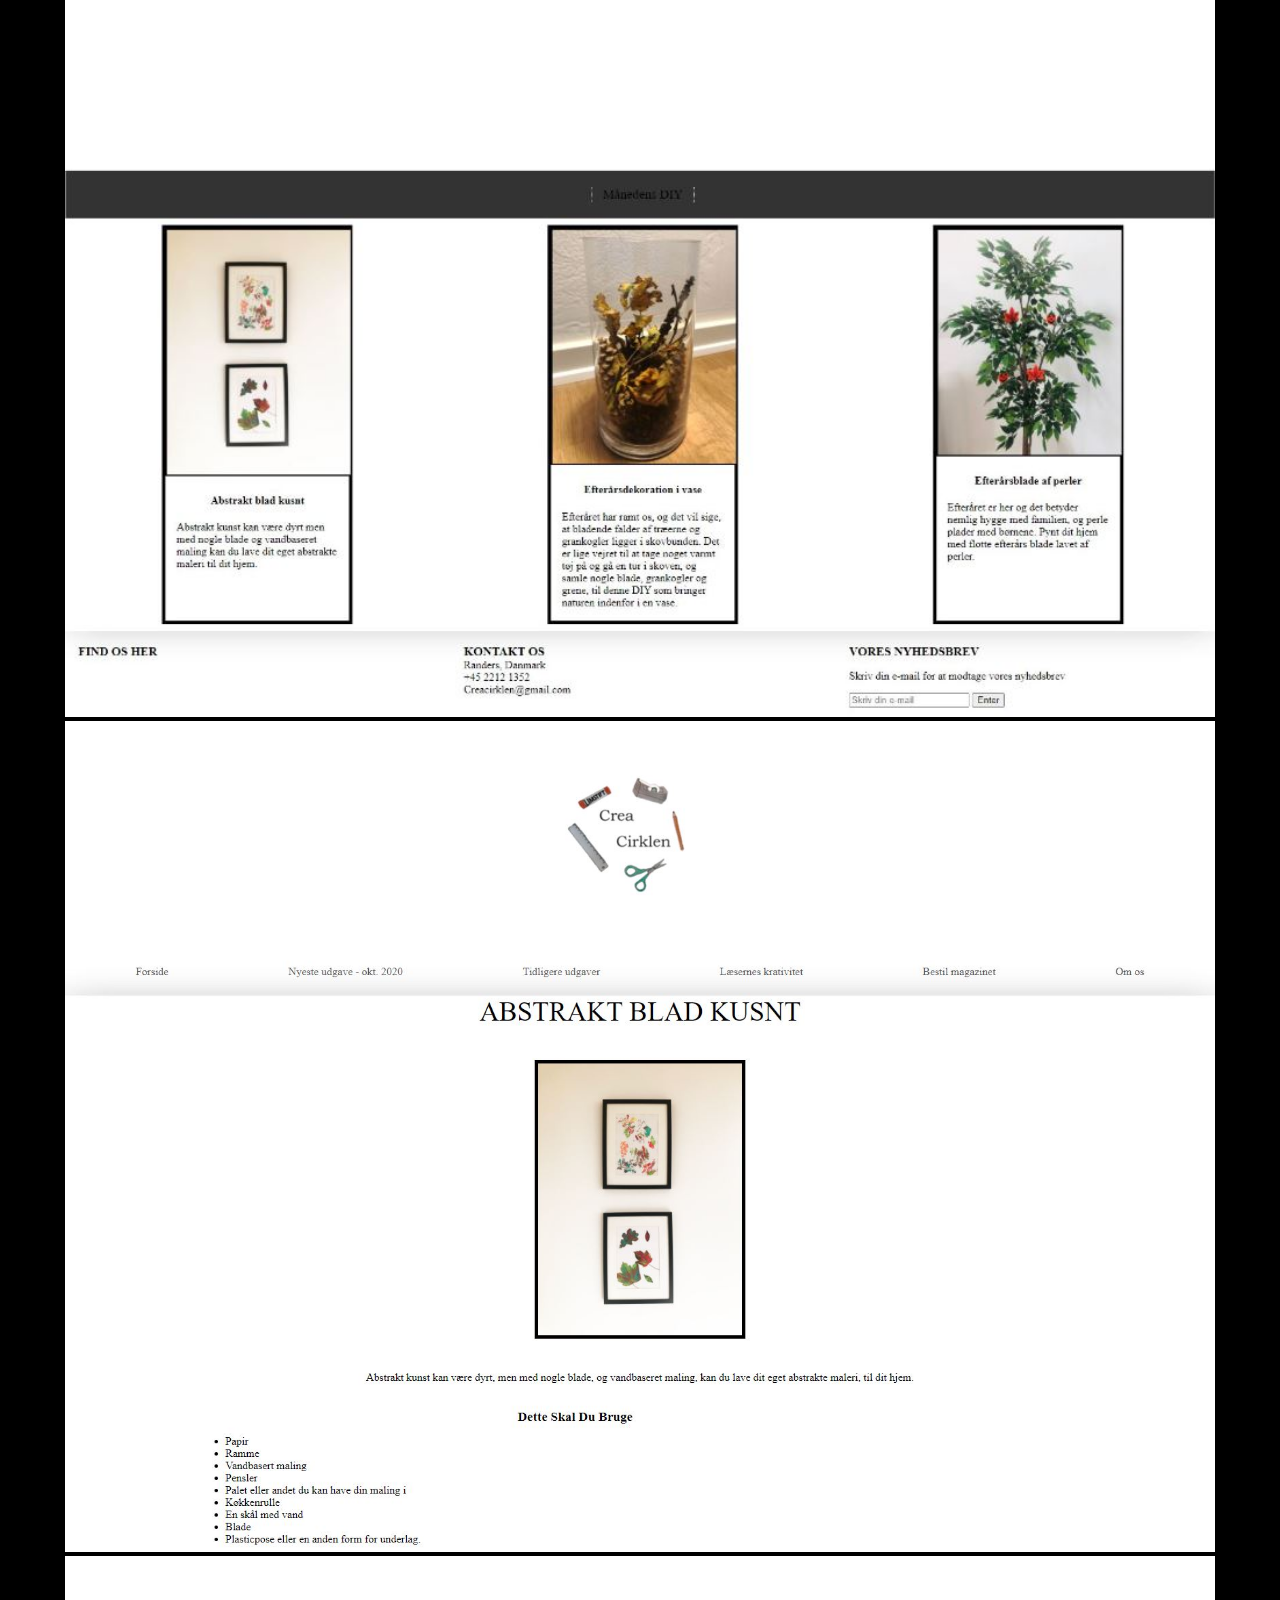
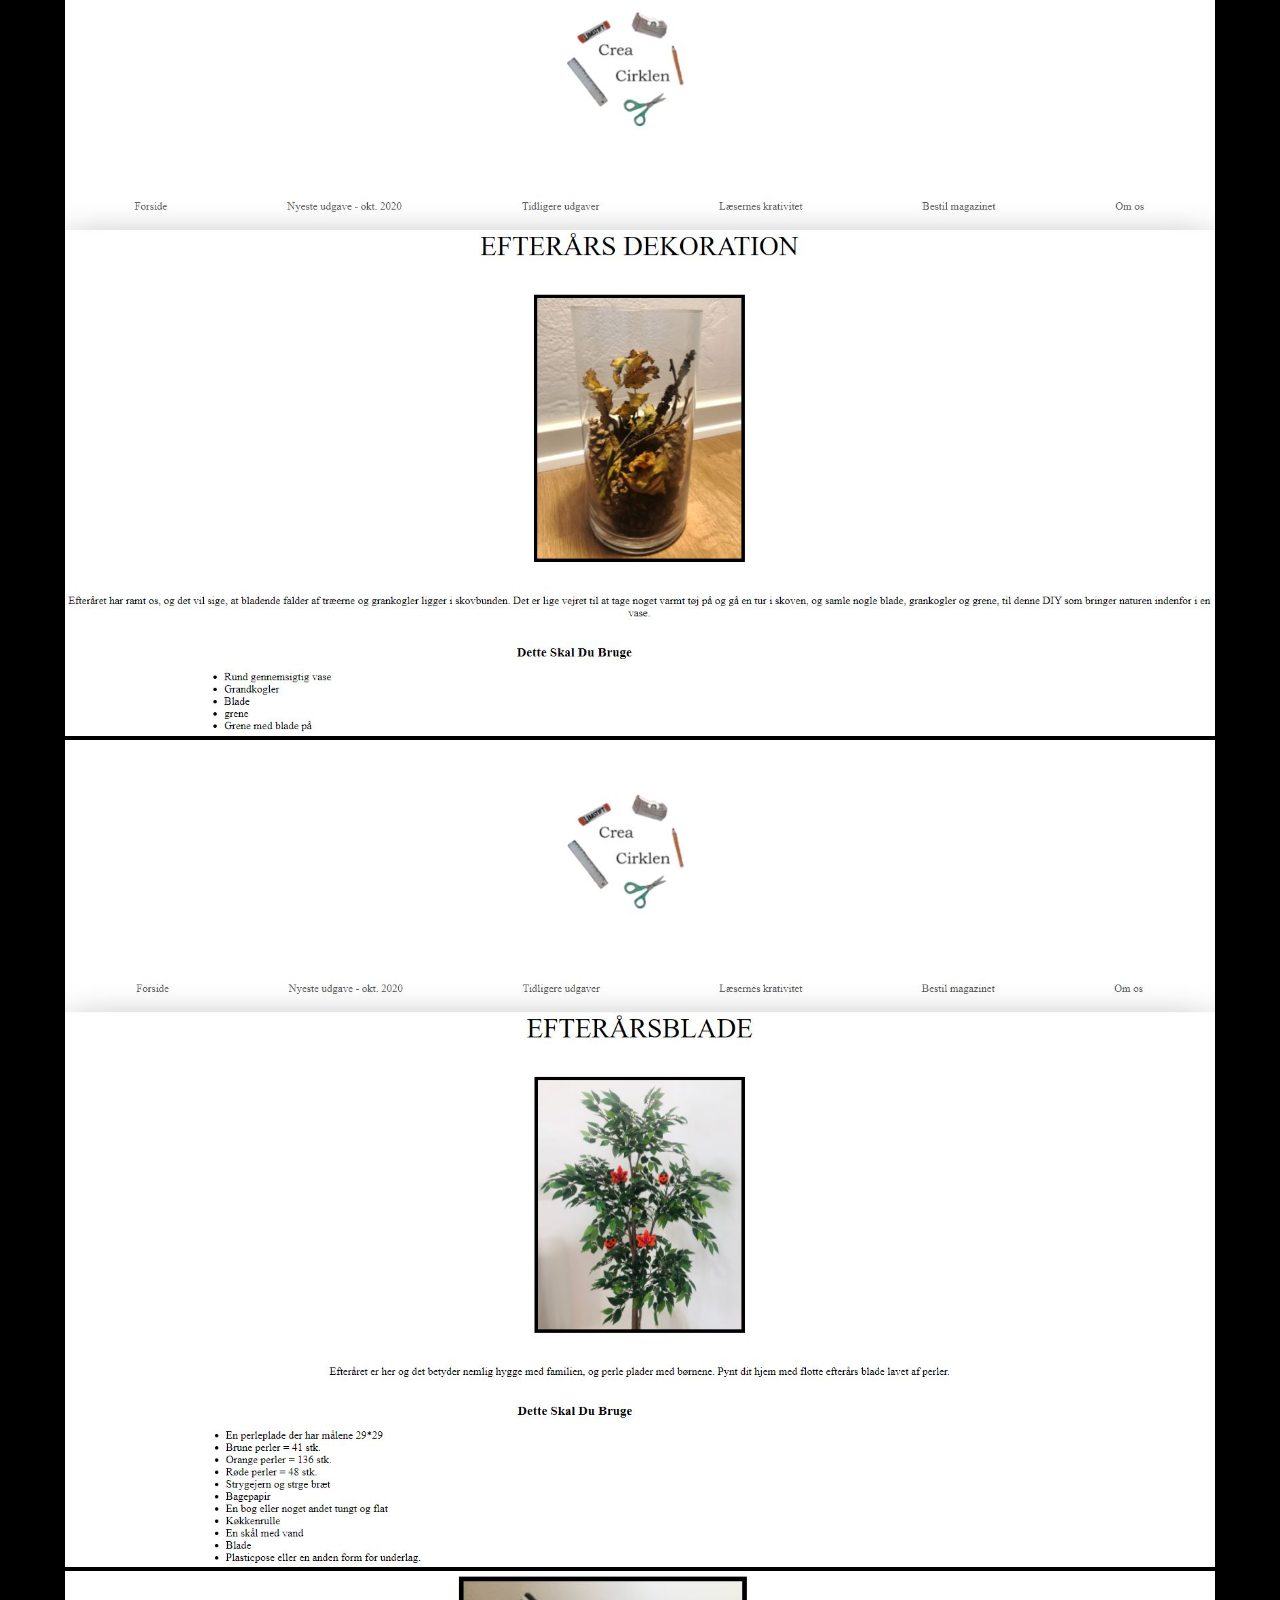
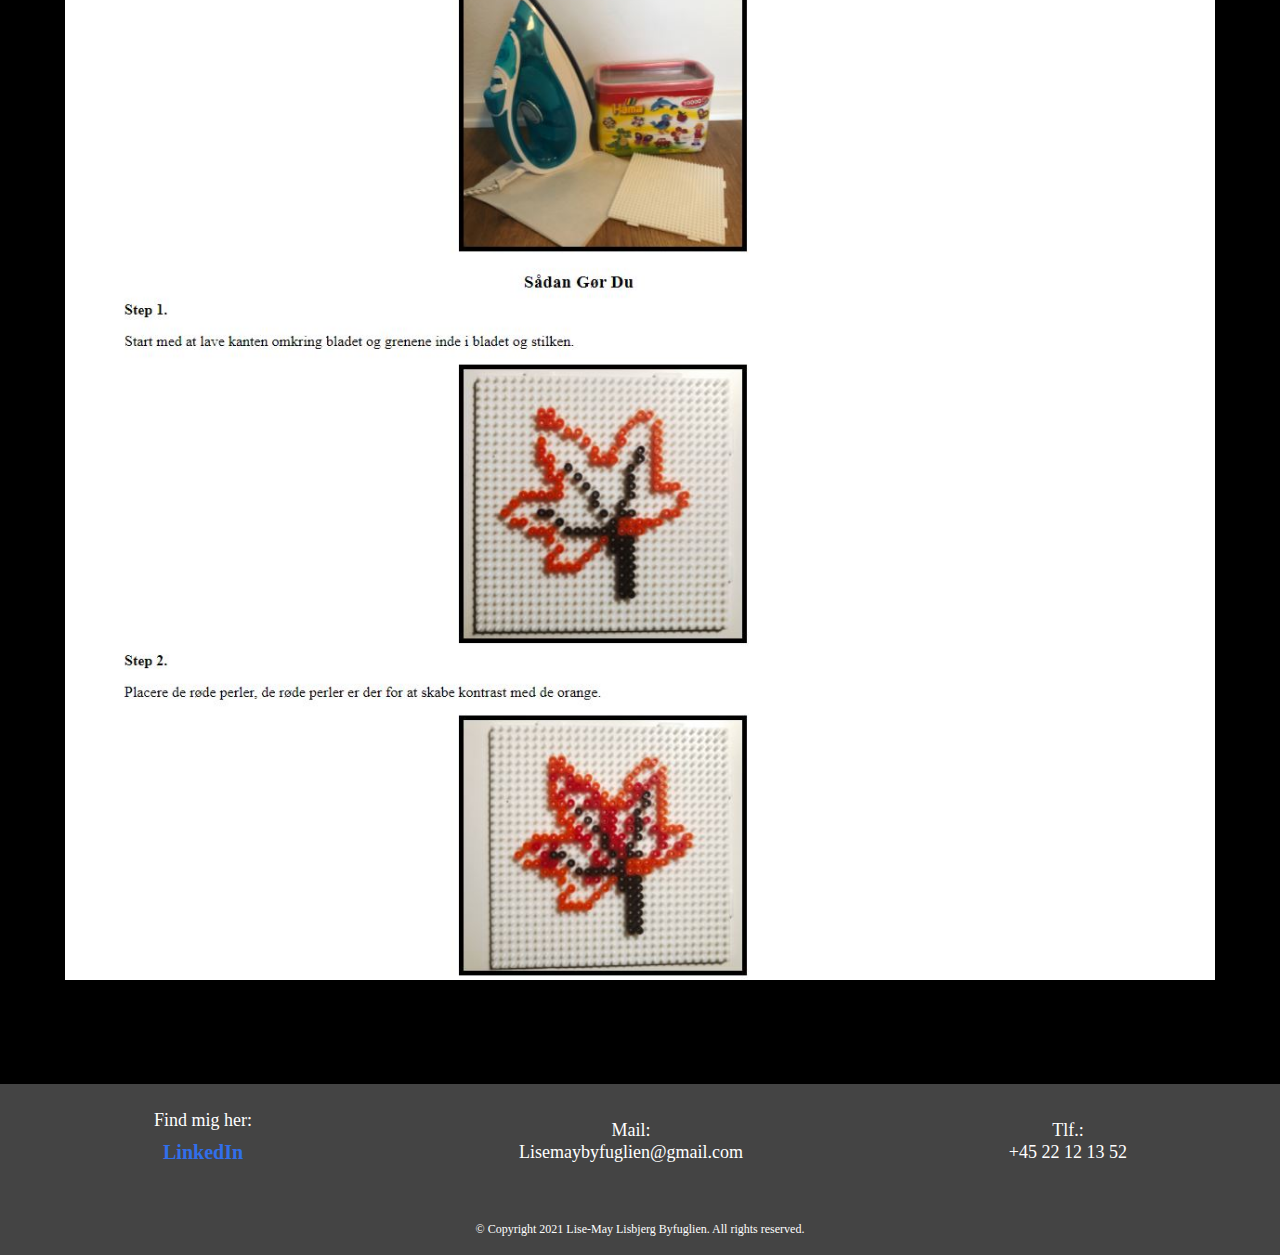
==== commit 615abae6: "Cv - All Done" ====
--- a/pages/1sem-magasin.html
+++ b/pages/1sem-magasin.html
@@ -38,7 +38,7 @@
         </nav>
     </header>
     <main>
-        <a href="#" download><!-- filen der bliver downloadet -->
+        <a href="../img/CV.pdf" download><!-- filen der bliver downloadet -->
             <img class="cv_img" src="/img/CV-mørk.png" alt="CV icon">
         </a>
         <button onclick="topFunction()" id="myBtn" title="gå til">TIL TOP</button>
@@ -96,7 +96,7 @@
             <section class="footer_section">
               <article class="some">
                 <p class="p_some">Find mig her:</p>
-                  <a href="#" class="">
+                  <a href="https://www.linkedin.com/in/lise-may-lisbjerg-byfuglien-082bb2169/?originalSubdomain=dk" class="linkedin">
                     <p class="ln">LinkedIn</p>
                 </a>
               </article>
--- a/css/style.css
+++ b/css/style.css
@@ -277,7 +277,7 @@
 /*---------- om mig - forside --------- */
 .h2_about_me {
   color: #0040C1;
-  font-size: 24px;
+  font-size: 25px;
   text-align: center;
   font: "Lora", serif;
 }
@@ -316,6 +316,16 @@
 .the_qout {
   font-size: 20px;
   font-weight: bold;
+}
+
+.img_about_me {
+  width: 50%;
+  display: -webkit-box;
+  display: -ms-flexbox;
+  display: flex;
+  margin-right: auto;
+  margin-left: auto;
+  padding-bottom: 50px;
 }
 
 /*-----*/
@@ -634,6 +644,7 @@
   text-align: center;
   font-size: 12px;
   padding-top: 20px;
+  padding-bottom: 15px;
 }
 
 /* ----------------------------------------------------------------- */
@@ -673,6 +684,12 @@
     font-size: 20px;
   }
   /*--om mig + mine skills---*/
+  .h2_about_me {
+    color: #0040C1;
+    font-size: 30px;
+    font: "Lora", serif;
+    padding-bottom: 10px;
+  }
   .h2_front_page {
     font-size: 18px;
   }
@@ -881,6 +898,12 @@
     padding-bottom: 600px;
   }
   /*---------- forside om mig --------- */
+  .h2_about_me {
+    color: #0040C1;
+    font-size: 35px;
+    font: "Lora", serif;
+    padding-bottom: 10px;
+  }
   .about_me {
     display: -ms-grid;
     display: grid;
@@ -917,6 +940,15 @@
   .background_link {
     font-size: 20px;
   }
+  .img_about_me {
+    width: 95%;
+    display: -webkit-box;
+    display: -ms-flexbox;
+    display: flex;
+    margin-right: auto;
+    margin-left: auto;
+    padding-top: 59px;
+  }
   /*---------- Skills - forside --------- */
   .my_skills {
     padding: 100px 70px 100px 70px;
@@ -954,8 +986,12 @@
     padding: 8px;
   }
   /*---------- Baggrund - underside --------- */
+  .background_info {
+    padding: 100px 0 132px 0;
+  }
   .h1_background {
     padding-left: 13%;
+    padding-bottom: 40px;
   }
   .background_info_wrapper {
     display: -webkit-box;
@@ -1169,6 +1205,12 @@
     padding-right: 22px;
   }
   /*---------- forside om mig --------- */
+  .h2_about_me {
+    color: #0040C1;
+    font-size: 35px;
+    font: "Lora", serif;
+    padding-bottom: 10px;
+  }
   .about_me {
     display: -ms-grid;
     display: grid;
@@ -1208,6 +1250,15 @@
   .p_info {
     word-spacing: 2px;
   }
+  .img_about_me {
+    width: 95%;
+    display: -webkit-box;
+    display: -ms-flexbox;
+    display: flex;
+    margin-right: auto;
+    margin-left: auto;
+    padding-top: 0px;
+  }
   /*---------- Skills - forside --------- */
   .my_skills {
     padding: 100px 0 100px 0;
@@ -1250,9 +1301,13 @@
     padding: 5px;
   }
   /*---------- Baggrund - underside --------- */
+  .background_info {
+    padding: 100px 0 132px 0;
+  }
   .h1_background {
     font-size: 40px;
-    padding-left: 9%;
+    padding-left: 11%;
+    padding-bottom: 30px;
   }
   .background_info_wrapper {
     display: -webkit-box;
